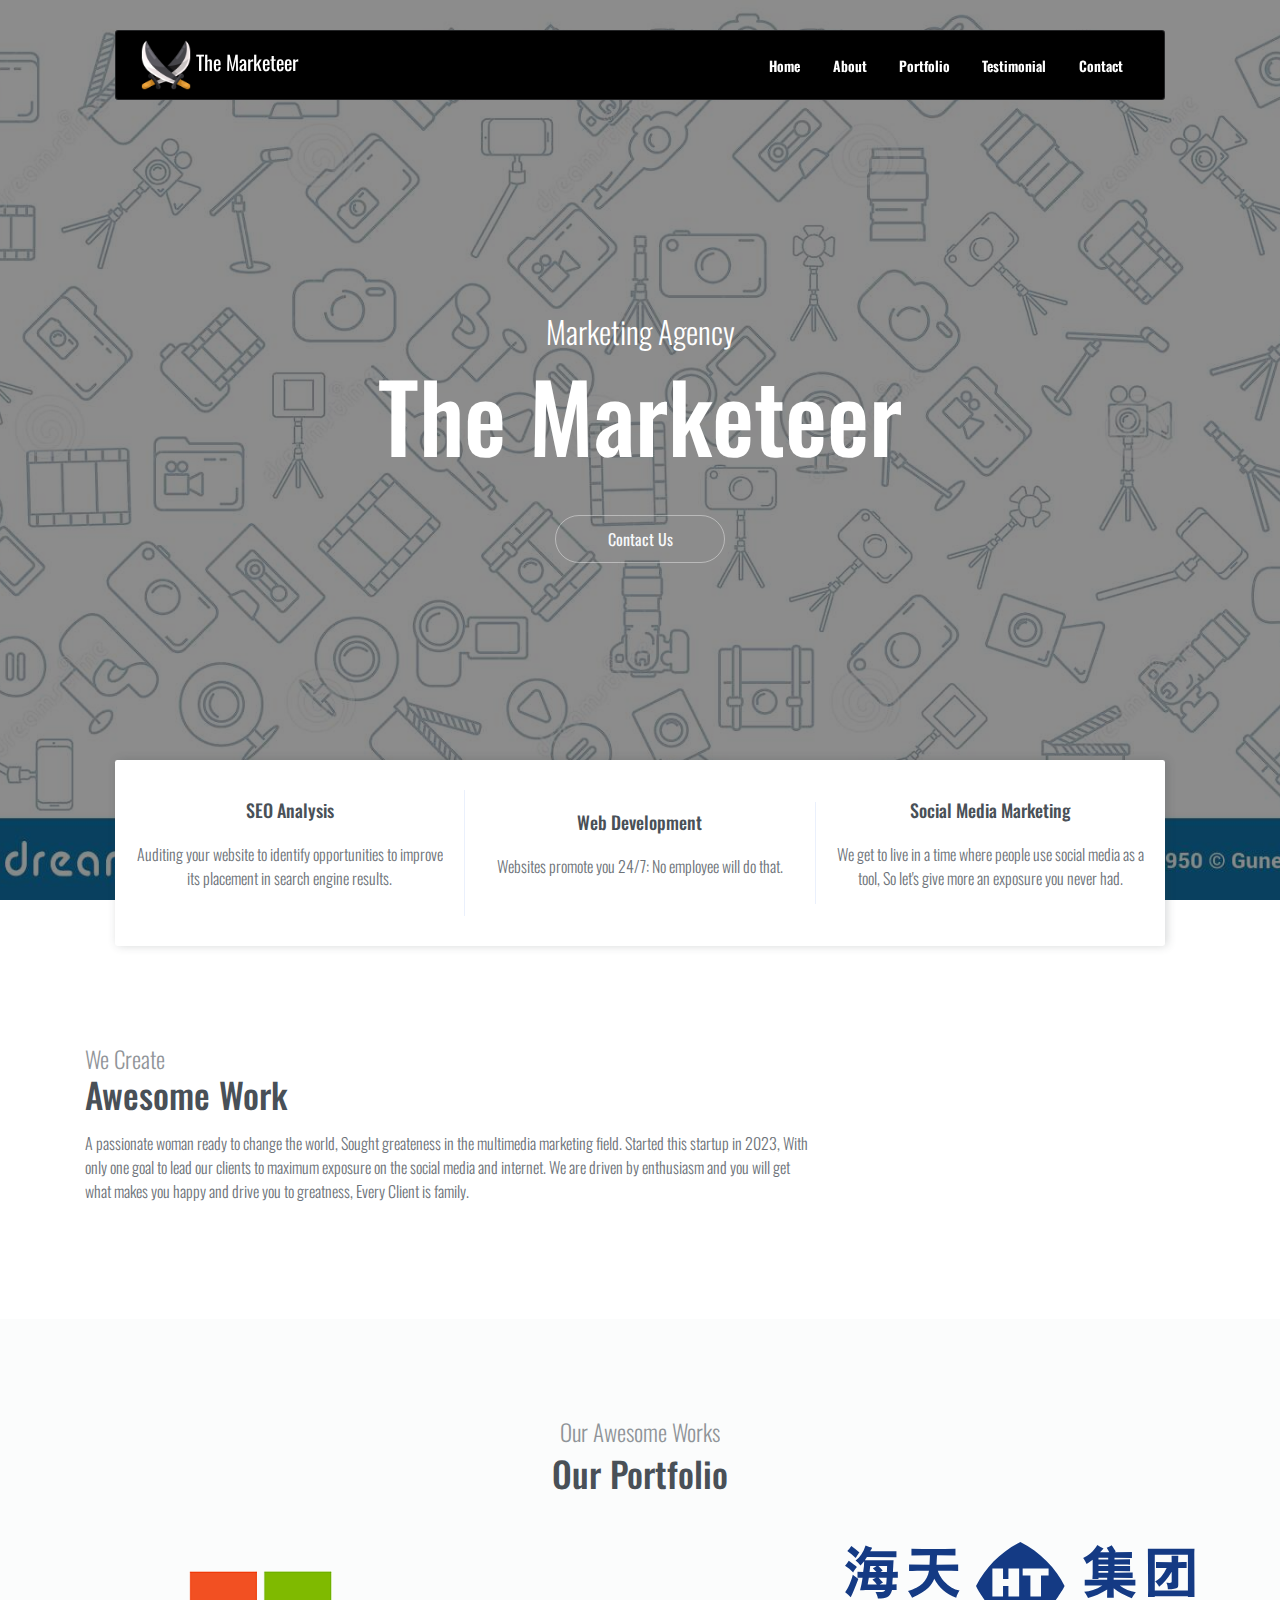
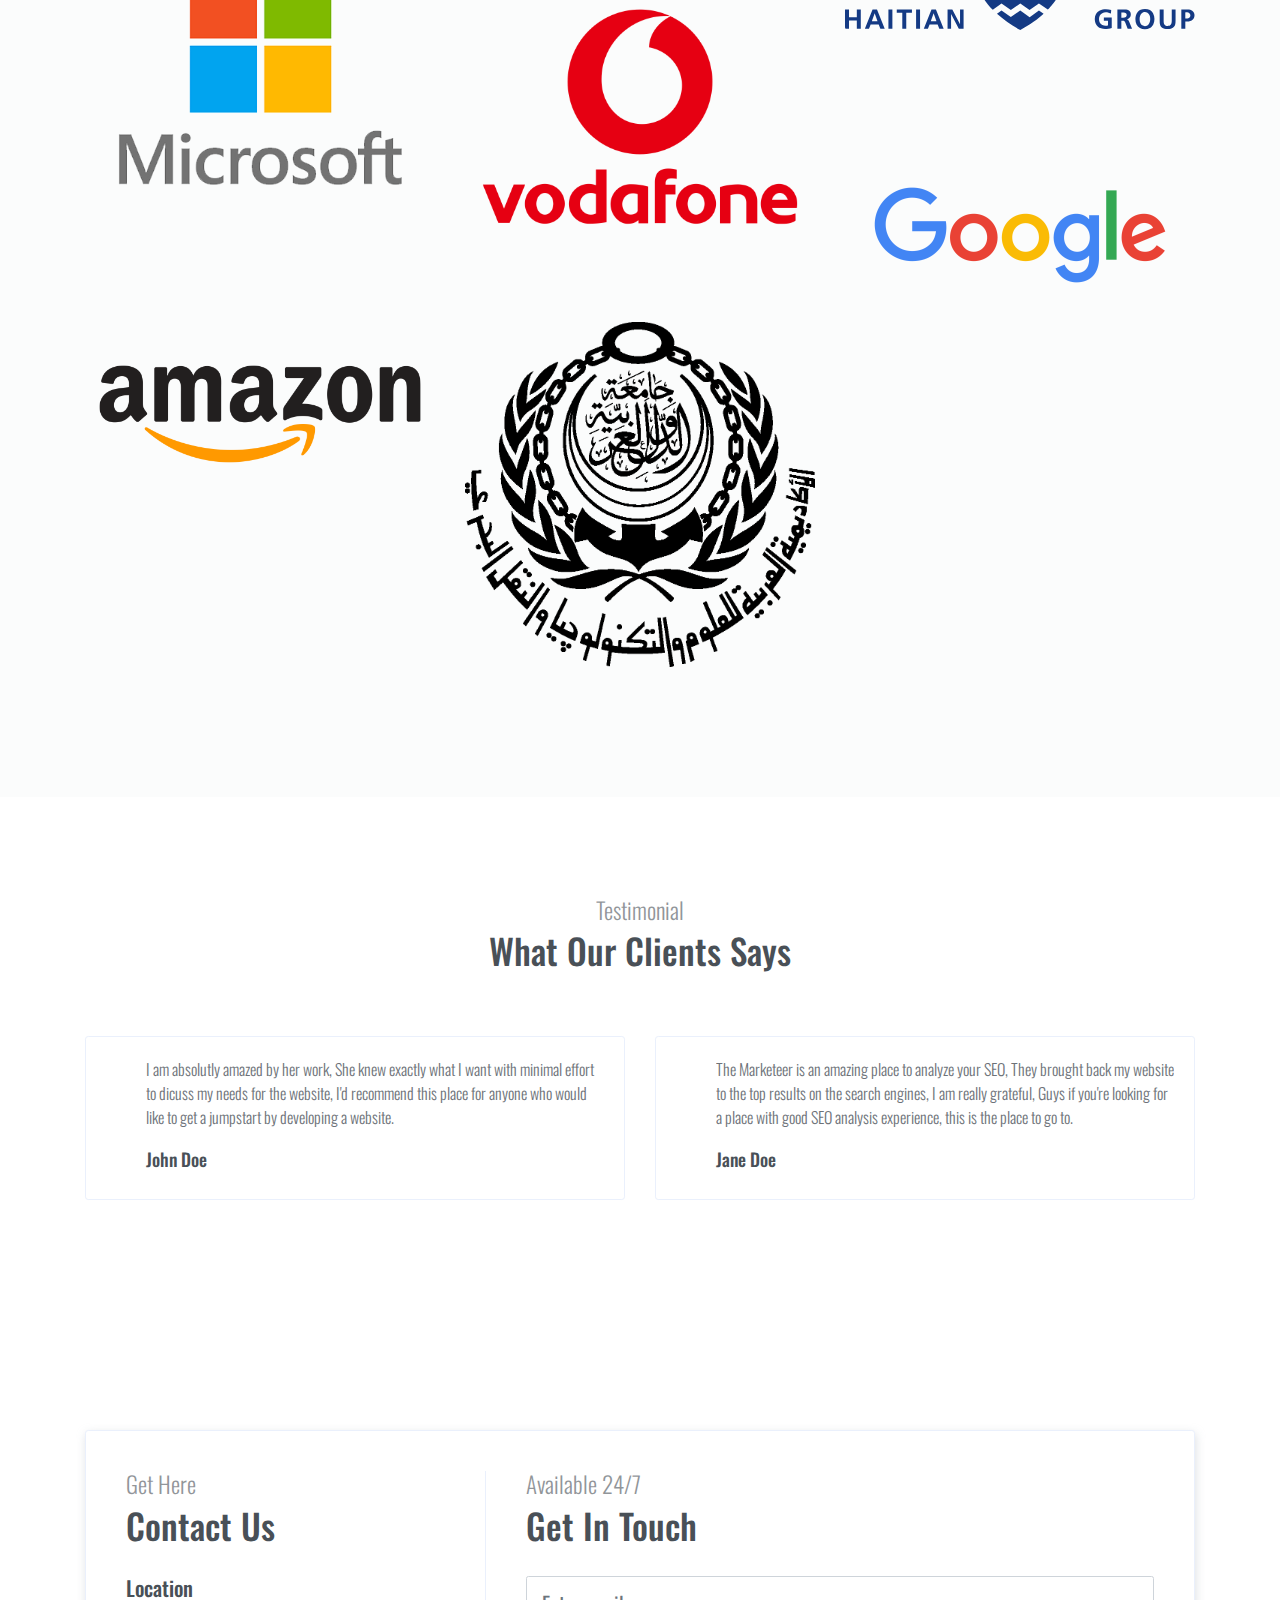
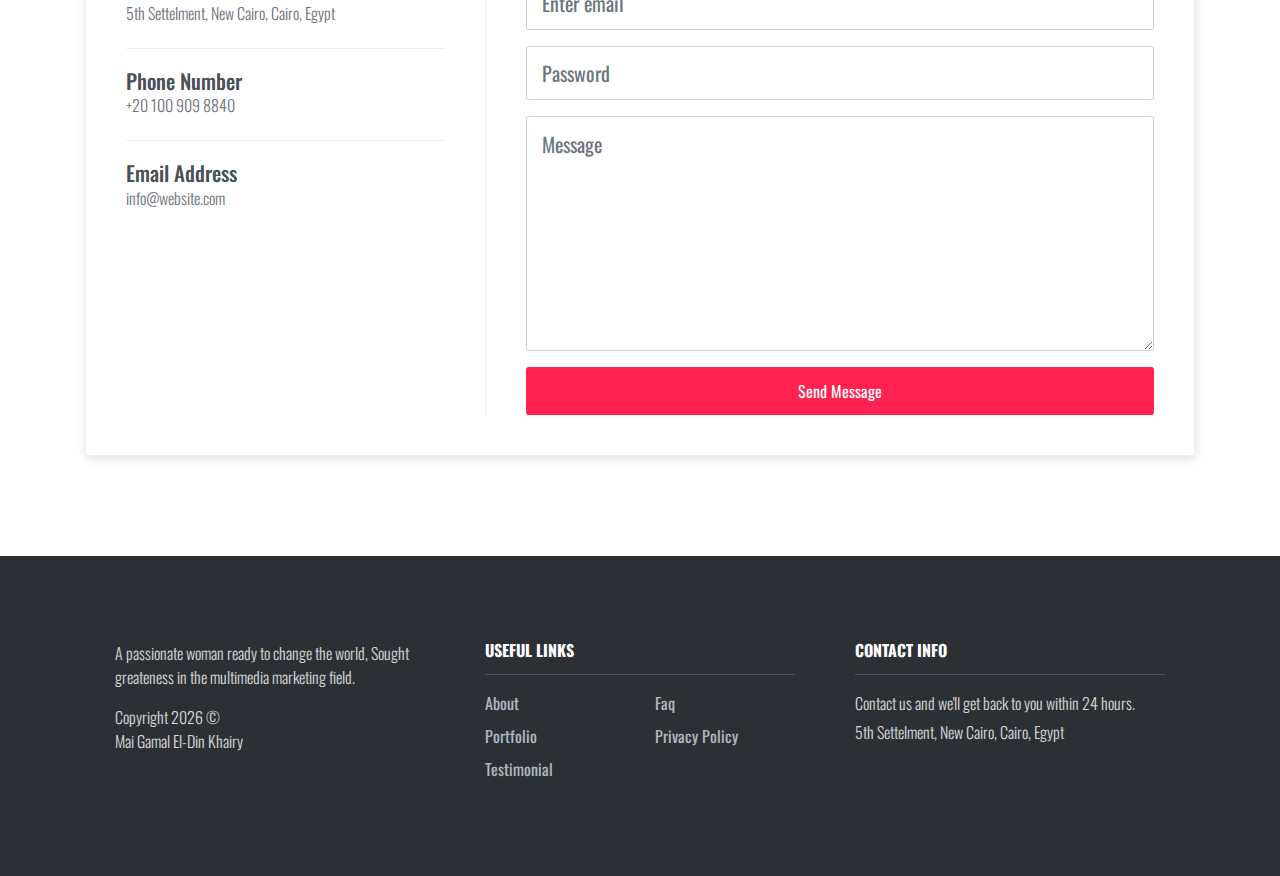
==== index.html @ 05ca5880 "Initial commit" ====
<!DOCTYPE html>
<html lang="en">
<head>
    <meta name="Mai Gamal El-Din Khairy" content="The Marketeer">
    <!-- Bootstrap + Creative Studio main styles -->
	<link rel="stylesheet" href="./assets/css/marketeer.css">
    <link rel="icon" type="image/png" href="./assets/imgs/logo.png">
    <link href='https://fonts.googleapis.com/css?family=Oswald' rel='stylesheet'>
    <title>The Marketeer</title>
</head>
<body data-spy="scroll" data-target=".navbar" data-offset="40" id="home">
    
    <nav class="navbar custom-navbar navbar-expand-lg navbar-dark" data-spy="affix" data-offset-top="20">
        <div class="container">
            <a class="navbar-brand" href="#">
                <img src="./assets/imgs/logo.png">
                The Marketeer
            </a>
            <button class="navbar-toggler" type="button" data-toggle="collapse" data-target="#navbarSupportedContent" aria-controls="navbarSupportedContent" aria-expanded="false" aria-label="Toggle navigation">
                <span></span>
            </button>

            <div class="collapse navbar-collapse" id="navbarSupportedContent">
                <ul class="navbar-nav ml-auto">
                    <li class="nav-item">
                        <a class="nav-link" href="#home">Home</a>
                    </li>
                    <li class="nav-item">
                        <a class="nav-link" href="#about">About</a>
                    </li>
                    <li class="nav-item">
                        <a class="nav-link" href="#portfolio">Portfolio</a>
                    </li>
                    <li class="nav-item">
                        <a class="nav-link" href="#testimonial">Testimonial</a>
                    </li>
                    <li class="nav-item">
                        <a class="nav-link" href="#contact">Contact</a>
                    </li>
                </ul>
            </div>
        </div>
    </nav>
    <!-- End Of Page Navigation -->

    <!-- Page Header -->
    <header class="header">
        <div class="overlay">
            <h6 class="subtitle">Marketing Agency</h6>
            <h1 class="title">The Marketeer</h1>
            <div class="buttons text-center">
                <a href="#contact" class="btn btn-outline-light rounded w-lg btn-lg my-1">Contact Us</a>
            </div>              
        </div>      
    </header>
    <!-- End Of Page Header -->

    <!-- Box -->
    <div class="box text-center">
        <div class="box-item">
            <h6 class="box-title">SEO Analysis</h6>
            <p>Auditing your website to identify opportunities to improve its placement in search engine results.</p>
        </div>
        <div class="box-item">
            <h6 class="box-title">Web Development</h6>
            <p>Websites promote you 24/7: No employee will do that.</p>
        </div>
        <div class="box-item">
            <h6 class="box-title">Social Media Marketing</h6>
            <p>We get to live in a time where people use social media as a tool, So let's give more an exposure you never had.</p>
        </div>
    </div>
    <!-- End of Box -->

    <!-- About Section -->
    <section id="about">
        <div class="container">
            <div class="row align-items-center">
                <div class="col-md-7 col-lg-8">
                    <h6 class="section-subtitle mb-0">We Create</h6>
                    <h6 class="section-title mb-3">Awesome Work</h6>
                    <p>A passionate woman ready to change the world, Sought greateness in the multimedia marketing field.
                        Started this startup in 2023, With only one goal to lead our clients to maximum exposure on the social media and internet.
                        We are driven by enthusiasm and you will get what makes you happy and drive you to greatness, Every Client is family.</p>
                </div>
            </div>
        </div>
    </section>
    <!-- End of About Section -->
    <!-- Portfolio section -->
    <section id="portfolio">
        <div class="container text-center">
            <h6 class="section-subtitle">Our Awesome Works</h6>
            <h6 class="section-title mb-5">Our Portfolio</h6>
            <div class="row">
                <div class="col-sm-4">
                    <div class="img-wrapper">
                        <img src="./assets/imgs/microsoft.png">
                    </div>
                    <div class="img-wrapper">
                        <img src="./assets/imgs/amazon.png">
                    </div>                  
                </div>
                <div class="col-sm-4">
                    <div class="img-wrapper">
                        <img src="./assets/imgs/vodafone.png">
                    </div>
                    <div class="img-wrapper">
                        <img src="./assets/imgs/AAST.png">
                    </div>                  
                </div>
                <div class="col-sm-4">
                    <div class="img-wrapper">
                        <img src="./assets/imgs/haitian.svg">
                    </div>
                    <div class="img-wrapper">
                        <img src="./assets/imgs/google.png">
                    </div>                  
                </div>
            </div>
        </div>
    </section>
    <!-- End of portfolio section -->

    <!-- Testimonial Section -->
    <section id="testimonial">
        <div class="container">
            <h6 class="section-subtitle text-center">Testimonial</h6>
            <h6 class="section-title text-center mb-6">What Our Clients Says</h6>
            <div class="row">
                <div class="col-md-6">
                    <div class="testimonial-wrapper">
                        <div class="body">
                            <p class="subtitle">I am absolutly amazed by her work, She knew exactly what I want with minimal effort to dicuss my needs for the website, I'd recommend this place for anyone who would like to get a jumpstart by developing a website.</p>
                            <h6 class="title">John Doe</h6>
                        </div>
                    </div>
                </div>
                <div class="col-md-6">
                    <div class="testimonial-wrapper">
                        <div class="body">
                            <p class="subtitle">The Marketeer is an amazing place to analyze your SEO, They brought back my website to the top results on the search engines, I am really grateful, Guys if you're looking for a place with good SEO analysis experience, this is the place to go to.
                            </p>
                            <h6 class="title">Jane Doe</h6>
                        </div>
                    </div>
                </div>
            </div>
        </div>
    </section>
    <!-- End of Testimonial Section -->

    <!-- Modal -->
    <div class="modal fade" id="exampleModalCenter" tabindex="-1" role="dialog" aria-labelledby="exampleModalCenterTitle" aria-hidden="true">
        <div class="modal-dialog modal-lg modal-dialog-centered" role="document">
            <div class="modal-content">
                <iframe width="100%" height="475" src="https://www.youtube.com/embed/TP4THzsAa3M" frameborder="0" allowfullscreen></iframe>
            </div>
        </div>
    </div>
    <!-- end of modal -->
    <!-- Contact Section -->
    <section id="contact">
        <div class="container">
            <div class="contact-card">
                <div class="infos">
                    <h6 class="section-subtitle">Get Here</h6>
                    <h6 class="section-title mb-4">Contact Us</h6>

                    <div class="item">
                        <div class="">
                            <h5>Location</h5>
                            <p> 5th Settelment, New Cairo, Cairo, Egypt</p>
                        </div>                          
                    </div>
                    <div class="item">
                        <div>
                            <h5>Phone Number</h5>
                            <p>+20 100 909 8840</p>
                        </div>                          
                    </div>
                    <div class="item">
                        <div class="mb-0">
                            <h5>Email Address</h5>
                            <p>info@website.com</p>
                        </div>
                    </div>
                </div>
                <div class="form">
                    <h6 class="section-subtitle">Available 24/7</h6>
                    <h6 class="section-title mb-4">Get In Touch</h6>
                    <form>
                        <div class="form-group">
                            <input type="email" class="form-control form-control-lg" id="exampleInputEmail1" aria-describedby="emailHelp" placeholder="Enter email" required>
                        </div>
                        <div class="form-group">
                            <input type="password" class="form-control form-control-lg" id="exampleInputPassword1" placeholder="Password" required>
                        </div>
                        <div class="form-group">
                            <textarea name="contact-message" id="" cols="30" rows="7" class="form-control form-control-lg" placeholder="Message"></textarea>
                        </div>
                        <button type="submit" class="btn btn-primary btn-block btn-lg mt-3">Send Message</button>
                    </form>
                </div>
            </div>
        </div>
    </section>
    <!-- Contact Section -->

    <section class="has-bg-img py-0">
        <div class="container">
            <div class="footer">
                <div class="footer-lists">
                    <ul class="list">
                            <p> A passionate woman ready to change the world, Sought greateness in the multimedia marketing field. </p> 
                            <p class="mt-3">
                                Copyright <script>document.write(new Date().getFullYear())</script> &copy; <br>Mai Gamal El-Din Khairy
                            </p>                   
                        </li>
                    </ul>
                    <ul class="list">
                        <li class="list-head">
                            <h6 class="font-weight-bold">USEFUL LINKS</h6>
                        </li>
                        <li class="list-body">
                            <div class="row">
                                <div class="col">
                                    <a href="#about">About</a>
                                    <a href="#portfolio">Portfolio</a>
                                    <a href="#testmonail">Testimonial</a>
                                </div>
                                <div class="col">
                                    <a href="#">Faq</a>
                                    <a href="#">Privacy Policy</a>                  
                                </div>
                            </div>
                        </li>
                    </ul>
                    <ul class="list">
                        <li class="list-head">
                            <h6 class="font-weight-bold">CONTACT INFO</h6>
                        </li>
                        <li class="list-body">
                            <p>Contact us and we'll get back to you within 24 hours.</p>
                            <p>5th Settelment, New Cairo, Cairo, Egypt</p>
                            </div>
                        </li>
                    </ul>
                </div>
            </div>    
        </div>
    </section>

</body>
</html>
---- assets/css/marketeer.css ----
:root {
  --blue: #79A9F5;
  --indigo: #C45F90;
  --purple: #A16AE8;
  --pink: #ff214f;
  --red: #F85C70;
  --orange: #FF8882;
  --yellow: #FAD02C;
  --green: #A3C14A;
  --teal: #20c997;
  --cyan: #47D8E0;
  --white: #fff;
  --gray: #6c757d;
  --gray-dark: #343a40;
  --primary: #ff214f;
  --secondary: #6c757d;
  --success: #A3C14A;
  --info: #47D8E0;
  --warning: #FF8882;
  --danger: #F85C70;
  --light: #f8f9fa;
  --dark: #343a40;
  --breakpoint-xs: 0;
  --breakpoint-sm: 576px;
  --breakpoint-md: 768px;
  --breakpoint-lg: 992px;
  --breakpoint-xl: 1200px;
  --font-family-sans-serif: "Fira Sans", sans-serif;
  --font-family-monospace: SFMono-Regular, Menlo, Monaco, Consolas, "Liberation Mono", "Courier New", monospace;
}

*,
*::before,
*::after {
  box-sizing: border-box;
}

html {
  font-family: Oswald !important;
  line-height: 1.15;
  -webkit-text-size-adjust: 100%;
  -webkit-tap-highlight-color: rgba(0, 0, 0, 0);
}

article, aside, figcaption, figure, footer, header, hgroup, main, nav, section {
  display: block;
}

body {
  margin: 0;
  font-family: Oswald !important;
  font-size: 1rem;
  font-weight: 400;
  line-height: 1.5;
  color: #495057;
  text-align: left;
  background-color: #fff;
}


h1, h2, h3, h4, h5, h6 {
  margin-top: 0;
  margin-bottom: 0.5rem;
}

p {
  margin-top: 0;
  margin-bottom: 1rem;
}
ol,
ul,
dl {
  margin-top: 0;
  margin-bottom: 1rem;
}

a {
  color: #ff214f;
  text-decoration: none;
  background-color: transparent;
}

img {
  vertical-align: middle;
  border-style: none;
}

button {
  border-radius: 0;
}

input,
button,
select,
optgroup,
textarea {
  margin: 0;
  font-family: inherit;
  font-size: inherit;
  line-height: inherit;
}

button,
input {
  overflow: visible;
}

button,
select {
  text-transform: none;
}

button,
[type="button"],
[type="reset"],
[type="submit"] {
  -webkit-appearance: button;
}

button:not(:disabled),
[type="button"]:not(:disabled),
[type="reset"]:not(:disabled),
[type="submit"]:not(:disabled) {
  cursor: pointer;
}

textarea {
  overflow: auto;
  resize: vertical;
}

h1, h2, h3, h4, h5, h6,
.h1, .h2, .h3, .h4, .h5, .h6 {
  margin-bottom: 0.5rem;
  font-weight: 500;
  line-height: 1.2;
}

h1, .h1 {
  font-size: 3rem;
  font-family: Oswald;
}

h5, .h5 {
  font-size: 1.3rem;
}

h6, .h6 {
  font-size: 1rem;
}

.container {
  width: 100%;
  padding-right: 15px;
  padding-left: 15px;
  margin-right: auto;
  margin-left: auto;
}

@media (min-width: 576px) {
  .container {
    max-width: 540px;
  }
}

@media (min-width: 768px) {
  .container {
    max-width: 720px;
  }
}

@media (min-width: 992px) {
  .container {
    max-width: 960px;
  }
}

@media (min-width: 1200px) {
  .container {
    max-width: 1140px;
  }
}

.row {
  display: -webkit-box;
  display: -webkit-flex;
  display: -ms-flexbox;
  display: flex;
  -webkit-flex-wrap: wrap;
      -ms-flex-wrap: wrap;
          flex-wrap: wrap;
  margin-right: -15px;
  margin-left: -15px;
}

.col-1, .col-2, .col-3, .col-4, .col-5, .col-6, .col-7, .col-8, .col-9, .col-10, .col-11, .col-12, .col,
.col-auto, .col-sm-1, .col-sm-2, .col-sm-3, .col-sm-4, .col-sm-5, .col-sm-6, .col-sm-7, .col-sm-8, .col-sm-9, .col-sm-10, .col-sm-11, .col-sm-12, .col-sm,
.col-sm-auto, .col-md-1, .col-md-2, .col-md-3, .col-md-4, .col-md-5, .col-md-6, .col-md-7, .col-md-8, .col-md-9, .col-md-10, .col-md-11, .col-md-12, .col-md,
.col-md-auto, .col-lg-1, .col-lg-2, .col-lg-3, .col-lg-4, .col-lg-5, .col-lg-6, .col-lg-7, .col-lg-8, .col-lg-9, .col-lg-10, .col-lg-11, .col-lg-12, .col-lg,
.col-lg-auto, .col-xl-1, .col-xl-2, .col-xl-3, .col-xl-4, .col-xl-5, .col-xl-6, .col-xl-7, .col-xl-8, .col-xl-9, .col-xl-10, .col-xl-11, .col-xl-12, .col-xl,
.col-xl-auto {
  position: relative;
  width: 100%;
  padding-right: 15px;
  padding-left: 15px;
}

.col {
  -webkit-flex-basis: 0;
      -ms-flex-preferred-size: 0;
          flex-basis: 0;
  -webkit-box-flex: 1;
  -webkit-flex-grow: 1;
      -ms-flex-positive: 1;
          flex-grow: 1;
  max-width: 100%;
}

@media (min-width: 576px) {
  .col-sm {
    -webkit-flex-basis: 0;
        -ms-flex-preferred-size: 0;
            flex-basis: 0;
    -webkit-box-flex: 1;
    -webkit-flex-grow: 1;
        -ms-flex-positive: 1;
            flex-grow: 1;
    max-width: 100%;
  }
  .col-sm-auto {
    -webkit-box-flex: 0;
    -webkit-flex: 0 0 auto;
        -ms-flex: 0 0 auto;
            flex: 0 0 auto;
    width: auto;
    max-width: 100%;
  }
  .col-sm-1 {
    -webkit-box-flex: 0;
    -webkit-flex: 0 0 8.33333%;
        -ms-flex: 0 0 8.33333%;
            flex: 0 0 8.33333%;
    max-width: 8.33333%;
  }
  .col-sm-2 {
    -webkit-box-flex: 0;
    -webkit-flex: 0 0 16.66667%;
        -ms-flex: 0 0 16.66667%;
            flex: 0 0 16.66667%;
    max-width: 16.66667%;
  }
  .col-sm-3 {
    -webkit-box-flex: 0;
    -webkit-flex: 0 0 25%;
        -ms-flex: 0 0 25%;
            flex: 0 0 25%;
    max-width: 25%;
  }
  .col-sm-4 {
    -webkit-box-flex: 0;
    -webkit-flex: 0 0 33.33333%;
        -ms-flex: 0 0 33.33333%;
            flex: 0 0 33.33333%;
    max-width: 33.33333%;
  }
  .col-sm-5 {
    -webkit-box-flex: 0;
    -webkit-flex: 0 0 41.66667%;
        -ms-flex: 0 0 41.66667%;
            flex: 0 0 41.66667%;
    max-width: 41.66667%;
  }
  .col-sm-6 {
    -webkit-box-flex: 0;
    -webkit-flex: 0 0 50%;
        -ms-flex: 0 0 50%;
            flex: 0 0 50%;
    max-width: 50%;
  }
  .col-sm-7 {
    -webkit-box-flex: 0;
    -webkit-flex: 0 0 58.33333%;
        -ms-flex: 0 0 58.33333%;
            flex: 0 0 58.33333%;
    max-width: 58.33333%;
  }
  .col-sm-8 {
    -webkit-box-flex: 0;
    -webkit-flex: 0 0 66.66667%;
        -ms-flex: 0 0 66.66667%;
            flex: 0 0 66.66667%;
    max-width: 66.66667%;
  }
  .col-sm-9 {
    -webkit-box-flex: 0;
    -webkit-flex: 0 0 75%;
        -ms-flex: 0 0 75%;
            flex: 0 0 75%;
    max-width: 75%;
  }
  .col-sm-10 {
    -webkit-box-flex: 0;
    -webkit-flex: 0 0 83.33333%;
        -ms-flex: 0 0 83.33333%;
            flex: 0 0 83.33333%;
    max-width: 83.33333%;
  }
  .col-sm-11 {
    -webkit-box-flex: 0;
    -webkit-flex: 0 0 91.66667%;
        -ms-flex: 0 0 91.66667%;
            flex: 0 0 91.66667%;
    max-width: 91.66667%;
  }
  .col-sm-12 {
    -webkit-box-flex: 0;
    -webkit-flex: 0 0 100%;
        -ms-flex: 0 0 100%;
            flex: 0 0 100%;
    max-width: 100%;
  }
  .order-sm-first {
    -webkit-box-ordinal-group: 0;
    -webkit-order: -1;
        -ms-flex-order: -1;
            order: -1;
  }
  .order-sm-last {
    -webkit-box-ordinal-group: 14;
    -webkit-order: 13;
        -ms-flex-order: 13;
            order: 13;
  }
  .order-sm-0 {
    -webkit-box-ordinal-group: 1;
    -webkit-order: 0;
        -ms-flex-order: 0;
            order: 0;
  }
  .order-sm-1 {
    -webkit-box-ordinal-group: 2;
    -webkit-order: 1;
        -ms-flex-order: 1;
            order: 1;
  }
  .order-sm-2 {
    -webkit-box-ordinal-group: 3;
    -webkit-order: 2;
        -ms-flex-order: 2;
            order: 2;
  }
  .order-sm-3 {
    -webkit-box-ordinal-group: 4;
    -webkit-order: 3;
        -ms-flex-order: 3;
            order: 3;
  }
  .order-sm-4 {
    -webkit-box-ordinal-group: 5;
    -webkit-order: 4;
        -ms-flex-order: 4;
            order: 4;
  }
  .order-sm-5 {
    -webkit-box-ordinal-group: 6;
    -webkit-order: 5;
        -ms-flex-order: 5;
            order: 5;
  }
  .order-sm-6 {
    -webkit-box-ordinal-group: 7;
    -webkit-order: 6;
        -ms-flex-order: 6;
            order: 6;
  }
  .order-sm-7 {
    -webkit-box-ordinal-group: 8;
    -webkit-order: 7;
        -ms-flex-order: 7;
            order: 7;
  }
  .order-sm-8 {
    -webkit-box-ordinal-group: 9;
    -webkit-order: 8;
        -ms-flex-order: 8;
            order: 8;
  }
  .order-sm-9 {
    -webkit-box-ordinal-group: 10;
    -webkit-order: 9;
        -ms-flex-order: 9;
            order: 9;
  }
  .order-sm-10 {
    -webkit-box-ordinal-group: 11;
    -webkit-order: 10;
        -ms-flex-order: 10;
            order: 10;
  }
  .order-sm-11 {
    -webkit-box-ordinal-group: 12;
    -webkit-order: 11;
        -ms-flex-order: 11;
            order: 11;
  }
  .order-sm-12 {
    -webkit-box-ordinal-group: 13;
    -webkit-order: 12;
        -ms-flex-order: 12;
            order: 12;
  }
  .offset-sm-0 {
    margin-left: 0;
  }
  .offset-sm-1 {
    margin-left: 8.33333%;
  }
  .offset-sm-2 {
    margin-left: 16.66667%;
  }
  .offset-sm-3 {
    margin-left: 25%;
  }
  .offset-sm-4 {
    margin-left: 33.33333%;
  }
  .offset-sm-5 {
    margin-left: 41.66667%;
  }
  .offset-sm-6 {
    margin-left: 50%;
  }
  .offset-sm-7 {
    margin-left: 58.33333%;
  }
  .offset-sm-8 {
    margin-left: 66.66667%;
  }
  .offset-sm-9 {
    margin-left: 75%;
  }
  .offset-sm-10 {
    margin-left: 83.33333%;
  }
  .offset-sm-11 {
    margin-left: 91.66667%;
  }
}

@media (min-width: 768px) {
  .col-md {
    -webkit-flex-basis: 0;
        -ms-flex-preferred-size: 0;
            flex-basis: 0;
    -webkit-box-flex: 1;
    -webkit-flex-grow: 1;
        -ms-flex-positive: 1;
            flex-grow: 1;
    max-width: 100%;
  }
  .col-md-auto {
    -webkit-box-flex: 0;
    -webkit-flex: 0 0 auto;
        -ms-flex: 0 0 auto;
            flex: 0 0 auto;
    width: auto;
    max-width: 100%;
  }
  .col-md-1 {
    -webkit-box-flex: 0;
    -webkit-flex: 0 0 8.33333%;
        -ms-flex: 0 0 8.33333%;
            flex: 0 0 8.33333%;
    max-width: 8.33333%;
  }
  .col-md-2 {
    -webkit-box-flex: 0;
    -webkit-flex: 0 0 16.66667%;
        -ms-flex: 0 0 16.66667%;
            flex: 0 0 16.66667%;
    max-width: 16.66667%;
  }
  .col-md-3 {
    -webkit-box-flex: 0;
    -webkit-flex: 0 0 25%;
        -ms-flex: 0 0 25%;
            flex: 0 0 25%;
    max-width: 25%;
  }
  .col-md-4 {
    -webkit-box-flex: 0;
    -webkit-flex: 0 0 33.33333%;
        -ms-flex: 0 0 33.33333%;
            flex: 0 0 33.33333%;
    max-width: 33.33333%;
  }
  .col-md-5 {
    -webkit-box-flex: 0;
    -webkit-flex: 0 0 41.66667%;
        -ms-flex: 0 0 41.66667%;
            flex: 0 0 41.66667%;
    max-width: 41.66667%;
  }
  .col-md-6 {
    -webkit-box-flex: 0;
    -webkit-flex: 0 0 50%;
        -ms-flex: 0 0 50%;
            flex: 0 0 50%;
    max-width: 50%;
  }
  .col-md-7 {
    -webkit-box-flex: 0;
    -webkit-flex: 0 0 58.33333%;
        -ms-flex: 0 0 58.33333%;
            flex: 0 0 58.33333%;
    max-width: 58.33333%;
  }
  .col-md-8 {
    -webkit-box-flex: 0;
    -webkit-flex: 0 0 66.66667%;
        -ms-flex: 0 0 66.66667%;
            flex: 0 0 66.66667%;
    max-width: 66.66667%;
  }
  .col-md-9 {
    -webkit-box-flex: 0;
    -webkit-flex: 0 0 75%;
        -ms-flex: 0 0 75%;
            flex: 0 0 75%;
    max-width: 75%;
  }
  .col-md-10 {
    -webkit-box-flex: 0;
    -webkit-flex: 0 0 83.33333%;
        -ms-flex: 0 0 83.33333%;
            flex: 0 0 83.33333%;
    max-width: 83.33333%;
  }
  .col-md-11 {
    -webkit-box-flex: 0;
    -webkit-flex: 0 0 91.66667%;
        -ms-flex: 0 0 91.66667%;
            flex: 0 0 91.66667%;
    max-width: 91.66667%;
  }
  .col-md-12 {
    -webkit-box-flex: 0;
    -webkit-flex: 0 0 100%;
        -ms-flex: 0 0 100%;
            flex: 0 0 100%;
    max-width: 100%;
  }
  .order-md-first {
    -webkit-box-ordinal-group: 0;
    -webkit-order: -1;
        -ms-flex-order: -1;
            order: -1;
  }
  .order-md-last {
    -webkit-box-ordinal-group: 14;
    -webkit-order: 13;
        -ms-flex-order: 13;
            order: 13;
  }
  .order-md-0 {
    -webkit-box-ordinal-group: 1;
    -webkit-order: 0;
        -ms-flex-order: 0;
            order: 0;
  }
  .order-md-1 {
    -webkit-box-ordinal-group: 2;
    -webkit-order: 1;
        -ms-flex-order: 1;
            order: 1;
  }
  .order-md-2 {
    -webkit-box-ordinal-group: 3;
    -webkit-order: 2;
        -ms-flex-order: 2;
            order: 2;
  }
  .order-md-3 {
    -webkit-box-ordinal-group: 4;
    -webkit-order: 3;
        -ms-flex-order: 3;
            order: 3;
  }
  .order-md-4 {
    -webkit-box-ordinal-group: 5;
    -webkit-order: 4;
        -ms-flex-order: 4;
            order: 4;
  }
  .order-md-5 {
    -webkit-box-ordinal-group: 6;
    -webkit-order: 5;
        -ms-flex-order: 5;
            order: 5;
  }
  .order-md-6 {
    -webkit-box-ordinal-group: 7;
    -webkit-order: 6;
        -ms-flex-order: 6;
            order: 6;
  }
  .order-md-7 {
    -webkit-box-ordinal-group: 8;
    -webkit-order: 7;
        -ms-flex-order: 7;
            order: 7;
  }
  .order-md-8 {
    -webkit-box-ordinal-group: 9;
    -webkit-order: 8;
        -ms-flex-order: 8;
            order: 8;
  }
  .order-md-9 {
    -webkit-box-ordinal-group: 10;
    -webkit-order: 9;
        -ms-flex-order: 9;
            order: 9;
  }
  .order-md-10 {
    -webkit-box-ordinal-group: 11;
    -webkit-order: 10;
        -ms-flex-order: 10;
            order: 10;
  }
  .order-md-11 {
    -webkit-box-ordinal-group: 12;
    -webkit-order: 11;
        -ms-flex-order: 11;
            order: 11;
  }
  .order-md-12 {
    -webkit-box-ordinal-group: 13;
    -webkit-order: 12;
        -ms-flex-order: 12;
            order: 12;
  }
  .offset-md-0 {
    margin-left: 0;
  }
  .offset-md-1 {
    margin-left: 8.33333%;
  }
  .offset-md-2 {
    margin-left: 16.66667%;
  }
  .offset-md-3 {
    margin-left: 25%;
  }
  .offset-md-4 {
    margin-left: 33.33333%;
  }
  .offset-md-5 {
    margin-left: 41.66667%;
  }
  .offset-md-6 {
    margin-left: 50%;
  }
  .offset-md-7 {
    margin-left: 58.33333%;
  }
  .offset-md-8 {
    margin-left: 66.66667%;
  }
  .offset-md-9 {
    margin-left: 75%;
  }
  .offset-md-10 {
    margin-left: 83.33333%;
  }
  .offset-md-11 {
    margin-left: 91.66667%;
  }
}

@media (min-width: 992px) {
  .col-lg {
    -webkit-flex-basis: 0;
        -ms-flex-preferred-size: 0;
            flex-basis: 0;
    -webkit-box-flex: 1;
    -webkit-flex-grow: 1;
        -ms-flex-positive: 1;
            flex-grow: 1;
    max-width: 100%;
  }
  .col-lg-auto {
    -webkit-box-flex: 0;
    -webkit-flex: 0 0 auto;
        -ms-flex: 0 0 auto;
            flex: 0 0 auto;
    width: auto;
    max-width: 100%;
  }
  .col-lg-1 {
    -webkit-box-flex: 0;
    -webkit-flex: 0 0 8.33333%;
        -ms-flex: 0 0 8.33333%;
            flex: 0 0 8.33333%;
    max-width: 8.33333%;
  }
  .col-lg-2 {
    -webkit-box-flex: 0;
    -webkit-flex: 0 0 16.66667%;
        -ms-flex: 0 0 16.66667%;
            flex: 0 0 16.66667%;
    max-width: 16.66667%;
  }
  .col-lg-3 {
    -webkit-box-flex: 0;
    -webkit-flex: 0 0 25%;
        -ms-flex: 0 0 25%;
            flex: 0 0 25%;
    max-width: 25%;
  }
  .col-lg-4 {
    -webkit-box-flex: 0;
    -webkit-flex: 0 0 33.33333%;
        -ms-flex: 0 0 33.33333%;
            flex: 0 0 33.33333%;
    max-width: 33.33333%;
  }
  .col-lg-5 {
    -webkit-box-flex: 0;
    -webkit-flex: 0 0 41.66667%;
        -ms-flex: 0 0 41.66667%;
            flex: 0 0 41.66667%;
    max-width: 41.66667%;
  }
  .col-lg-6 {
    -webkit-box-flex: 0;
    -webkit-flex: 0 0 50%;
        -ms-flex: 0 0 50%;
            flex: 0 0 50%;
    max-width: 50%;
  }
  .col-lg-7 {
    -webkit-box-flex: 0;
    -webkit-flex: 0 0 58.33333%;
        -ms-flex: 0 0 58.33333%;
            flex: 0 0 58.33333%;
    max-width: 58.33333%;
  }
  .col-lg-8 {
    -webkit-box-flex: 0;
    -webkit-flex: 0 0 66.66667%;
        -ms-flex: 0 0 66.66667%;
            flex: 0 0 66.66667%;
    max-width: 66.66667%;
  }
  .col-lg-9 {
    -webkit-box-flex: 0;
    -webkit-flex: 0 0 75%;
        -ms-flex: 0 0 75%;
            flex: 0 0 75%;
    max-width: 75%;
  }
  .col-lg-10 {
    -webkit-box-flex: 0;
    -webkit-flex: 0 0 83.33333%;
        -ms-flex: 0 0 83.33333%;
            flex: 0 0 83.33333%;
    max-width: 83.33333%;
  }
  .col-lg-11 {
    -webkit-box-flex: 0;
    -webkit-flex: 0 0 91.66667%;
        -ms-flex: 0 0 91.66667%;
            flex: 0 0 91.66667%;
    max-width: 91.66667%;
  }
  .col-lg-12 {
    -webkit-box-flex: 0;
    -webkit-flex: 0 0 100%;
        -ms-flex: 0 0 100%;
            flex: 0 0 100%;
    max-width: 100%;
  }
  .order-lg-first {
    -webkit-box-ordinal-group: 0;
    -webkit-order: -1;
        -ms-flex-order: -1;
            order: -1;
  }
  .order-lg-last {
    -webkit-box-ordinal-group: 14;
    -webkit-order: 13;
        -ms-flex-order: 13;
            order: 13;
  }
  .order-lg-0 {
    -webkit-box-ordinal-group: 1;
    -webkit-order: 0;
        -ms-flex-order: 0;
            order: 0;
  }
  .order-lg-1 {
    -webkit-box-ordinal-group: 2;
    -webkit-order: 1;
        -ms-flex-order: 1;
            order: 1;
  }
  .order-lg-2 {
    -webkit-box-ordinal-group: 3;
    -webkit-order: 2;
        -ms-flex-order: 2;
            order: 2;
  }
  .order-lg-3 {
    -webkit-box-ordinal-group: 4;
    -webkit-order: 3;
        -ms-flex-order: 3;
            order: 3;
  }
  .order-lg-4 {
    -webkit-box-ordinal-group: 5;
    -webkit-order: 4;
        -ms-flex-order: 4;
            order: 4;
  }
  .order-lg-5 {
    -webkit-box-ordinal-group: 6;
    -webkit-order: 5;
        -ms-flex-order: 5;
            order: 5;
  }
  .order-lg-6 {
    -webkit-box-ordinal-group: 7;
    -webkit-order: 6;
        -ms-flex-order: 6;
            order: 6;
  }
  .order-lg-7 {
    -webkit-box-ordinal-group: 8;
    -webkit-order: 7;
        -ms-flex-order: 7;
            order: 7;
  }
  .order-lg-8 {
    -webkit-box-ordinal-group: 9;
    -webkit-order: 8;
        -ms-flex-order: 8;
            order: 8;
  }
  .order-lg-9 {
    -webkit-box-ordinal-group: 10;
    -webkit-order: 9;
        -ms-flex-order: 9;
            order: 9;
  }
  .order-lg-10 {
    -webkit-box-ordinal-group: 11;
    -webkit-order: 10;
        -ms-flex-order: 10;
            order: 10;
  }
  .order-lg-11 {
    -webkit-box-ordinal-group: 12;
    -webkit-order: 11;
        -ms-flex-order: 11;
            order: 11;
  }
  .order-lg-12 {
    -webkit-box-ordinal-group: 13;
    -webkit-order: 12;
        -ms-flex-order: 12;
            order: 12;
  }
  .offset-lg-0 {
    margin-left: 0;
  }
  .offset-lg-1 {
    margin-left: 8.33333%;
  }
  .offset-lg-2 {
    margin-left: 16.66667%;
  }
  .offset-lg-3 {
    margin-left: 25%;
  }
  .offset-lg-4 {
    margin-left: 33.33333%;
  }
  .offset-lg-5 {
    margin-left: 41.66667%;
  }
  .offset-lg-6 {
    margin-left: 50%;
  }
  .offset-lg-7 {
    margin-left: 58.33333%;
  }
  .offset-lg-8 {
    margin-left: 66.66667%;
  }
  .offset-lg-9 {
    margin-left: 75%;
  }
  .offset-lg-10 {
    margin-left: 83.33333%;
  }
  .offset-lg-11 {
    margin-left: 91.66667%;
  }
}

.form-control {
  display: block;
  width: 100%;
  height: calc(1.5em + 1.92rem + 2px);
  padding: 0.96rem 0.75rem;
  font-size: 1rem;
  font-weight: 400;
  line-height: 1.5;
  color: #495057;
  background-color: #fff;
  background-clip: padding-box;
  border: 1px solid #ced4da;
  border-radius: 0.2rem;
  -webkit-transition: border-color 0.15s ease-in-out, box-shadow 0.15s ease-in-out;
  transition: border-color 0.15s ease-in-out, box-shadow 0.15s ease-in-out;
}
.form-control::-webkit-input-placeholder {
  color: #6c757d;
  opacity: 1;
}

.form-control::placeholder {
  color: #6c757d;
  opacity: 1;
}

.form-control-lg {
  height: calc(1.5em + 1.4rem + 2px);
  padding: 0.7rem 0.95rem;
  font-size: 1.25rem;
  line-height: 1.5;
  border-radius: 0.15rem;
}

textarea.form-control {
  height: auto;
}

.form-group {
  margin-bottom: 1rem;
}
.btn {
  display: inline-block;
  font-weight: 400;
  color: #495057;
  text-align: center;
  vertical-align: middle;
  -webkit-user-select: none;
     -moz-user-select: none;
      -ms-user-select: none;
          user-select: none;
  background-color: transparent;
  border: 1px solid transparent;
  padding: 0.48rem 0.75rem;
  font-size: 1rem;
  line-height: 1.5;
  border-radius: 0.2rem;
  -webkit-transition: color 0.15s ease-in-out, background-color 0.15s ease-in-out, border-color 0.15s ease-in-out, box-shadow 0.15s ease-in-out;
  transition: color 0.15s ease-in-out, background-color 0.15s ease-in-out, border-color 0.15s ease-in-out, box-shadow 0.15s ease-in-out;
}

.btn-primary {
  color: #fff;
  background-color: #ff214f;
  border-color: #ff214f;
}

.btn-outline-light {
  color: #f8f9fa;
  border-color: #f8f9fa;
}

.btn-lg, .btn-group-lg > .btn {
  padding: 0.7rem 0.95rem;
  font-size: 1.25rem;
  line-height: 1.5;
  border-radius: 0.15rem;
}

.btn-block {
  display: block;
  width: 100%;
}
.fade {
  -webkit-transition: opacity 0.15s linear;
  transition: opacity 0.15s linear;
}

.fade:not(.show) {
  opacity: 0;
}

.collapse:not(.show) {
  display: none;
}

.navbar {
  overflow: hidden;
  position: fixed !important;
  width: 100% !important;
  background-color: black !important;
  display: -webkit-box;
  display: -webkit-flex;
  display: -ms-flexbox;
  display: flex;
  -webkit-flex-wrap: wrap;
      -ms-flex-wrap: wrap;
          flex-wrap: wrap;
  -webkit-box-align: center;
  -webkit-align-items: center;
      -ms-flex-align: center;
          align-items: center;
  -webkit-box-pack: justify;
  -webkit-justify-content: space-between;
      -ms-flex-pack: justify;
          justify-content: space-between;
  padding: 1rem 1rem;
  top: 0;

}

.navbar > .container,
.navbar > .container-fluid {
  display: -webkit-box;
  display: -webkit-flex;
  display: -ms-flexbox;
  display: flex;
  -webkit-flex-wrap: wrap;
      -ms-flex-wrap: wrap;
          flex-wrap: wrap;
  -webkit-box-align: center;
  -webkit-align-items: center;
      -ms-flex-align: center;
          align-items: center;
  -webkit-box-pack: justify;
  -webkit-justify-content: space-between;
      -ms-flex-pack: justify;
          justify-content: space-between;
}

.navbar-brand {
  display: inline-block;
  font-family: Oswald;
  padding-top: 0.3125rem;
  padding-bottom: 0.3125rem;
  margin-right: 1rem;
  font-size: 1.25rem;
  line-height: inherit;
  white-space: nowrap;
}

.navbar-nav {
  display: -webkit-box;
  display: -webkit-flex;
  display: -ms-flexbox;
  display: flex;
  -webkit-box-orient: vertical;
  -webkit-box-direction: normal;
  -webkit-flex-direction: column;
      -ms-flex-direction: column;
          flex-direction: column;
  padding-left: 0;
  margin-bottom: 0;
  list-style: none;
}

.navbar-nav .nav-link {
  padding-right: 0;
  padding-left: 0;
}

.navbar-collapse {
  -webkit-flex-basis: 100%;
      -ms-flex-preferred-size: 100%;
          flex-basis: 100%;
  -webkit-box-flex: 1;
  -webkit-flex-grow: 1;
      -ms-flex-positive: 1;
          flex-grow: 1;
  -webkit-box-align: center;
  -webkit-align-items: center;
      -ms-flex-align: center;
          align-items: center;
}

.navbar-toggler {
  padding: 0.25rem 0.75rem;
  font-size: 1.25rem;
  line-height: 1;
  background-color: transparent;
  border: 1px solid transparent;
  border-radius: 0.2rem;
}

@media (min-width: 992px) {
  .navbar-expand-lg {
    -webkit-box-orient: horizontal;
    -webkit-box-direction: normal;
    -webkit-flex-flow: row nowrap;
        -ms-flex-flow: row nowrap;
            flex-flow: row nowrap;
    -webkit-box-pack: start;
    -webkit-justify-content: flex-start;
        -ms-flex-pack: start;
            justify-content: flex-start;
  }
  .navbar-expand-lg .navbar-nav {
    -webkit-box-orient: horizontal;
    -webkit-box-direction: normal;
    -webkit-flex-direction: row;
        -ms-flex-direction: row;
            flex-direction: row;
  }
  .navbar-expand-lg .navbar-nav .dropdown-menu {
    position: absolute;
  }
  .navbar-expand-lg .navbar-nav .nav-link {
    padding-right: 0.7rem;
    padding-left: 0.7rem;
  }
  .navbar-expand-lg > .container,
  .navbar-expand-lg > .container-fluid {
    -webkit-flex-wrap: nowrap;
        -ms-flex-wrap: nowrap;
            flex-wrap: nowrap;
  }
  .navbar-expand-lg .navbar-collapse {
    display: -webkit-box !important;
    display: -webkit-flex !important;
    display: -ms-flexbox !important;
    display: flex !important;
    -webkit-flex-basis: auto;
        -ms-flex-preferred-size: auto;
            flex-basis: auto;
  }
  .navbar-expand-lg .navbar-toggler {
    display: none;
  }
}

.navbar-dark .navbar-brand {
  color: #ffff;
}

.navbar-dark .navbar-nav .nav-link {
  color: #fff;
}

.navbar-dark .navbar-toggler {
  color: #fff;
  border-color: rgba(255, 255, 255, 0.1);
}

.modal {
  position: fixed;
  top: 0;
  left: 0;
  z-index: 1050;
  display: none;
  width: 100%;
  height: 100%;
  overflow: hidden;
  outline: 0;
}

.rounded {
  border-radius: 0.2rem !important;
}

.align-items-center {
  -webkit-box-align: center !important;
  -webkit-align-items: center !important;
      -ms-flex-align: center !important;
          align-items: center !important;
}

.mb-0,
.my-0 {
  margin-bottom: 0 !important;
}

.mt-1,
.my-1 {
  margin-top: 0.25rem !important;
}

.mb-1,
.my-1 {
  margin-bottom: 0.25rem !important;
}

.mt-3,
.my-3 {
  margin-top: 1rem !important;
}

.mb-3,
.my-3 {
  margin-bottom: 1rem !important;
}

.mb-4,
.my-4 {
  margin-bottom: 1.5rem !important;
}

.mb-5,
.my-5 {
  margin-bottom: 3rem !important;
}

.pt-0,
.py-0 {
  padding-top: 0 !important;
}

.pb-0,
.py-0 {
  padding-bottom: 0 !important;
}

.ml-auto,
.mx-auto {
  margin-left: auto !important;
}

.text-center {
  text-align: center !important;
}

.font-weight-bold {
  font-weight: 700 !important;
}

*,
*::after,
*::before {
  margin: 0px;
  padding: 0px;
  box-sizing: inherit;
}

body {
  font-family: "Fira Sans", sans-serif;
  color: #495057;
  background: #fff;
  box-sizing: border-box;
}

p {
  font-size: calc(14px + (16 - 14) * ((100vw - 320px) / (1200 - 320)));
  font-weight: 300;
  opacity: .8;
}

@media (min-width: 992px) {
  p {
    font-size: 16px;
  }
}

.mb-6 {
  margin-bottom: 65px !important;
}

.mb-4 {
  margin-bottom: 30px !important;
}

.btn.rounded {
  border-radius: 50px !important;
}

.btn.btn-outline-light {
  border-color: rgba(255, 255, 255, 0.4);
}

.btn.w-lg {
  min-width: 170px;
}

.btn-lg, .btn-group-lg > .btn {
  font-size: 1rem;
}

.img-wrapper {
  position: relative;
  border-radius: 0.2rem;
  overflow: hidden;
  margin-bottom: 30px;
  display: block;
  display: block;
}

.img-wrapper img {
  position: relative;
  width: 100%;
  z-index: 8;
}
.testimonial-wrapper {
  display: -webkit-box;
  display: -webkit-flex;
  display: -ms-flexbox;
  display: flex;
  -webkit-box-align: center;
  -webkit-align-items: center;
      -ms-flex-align: center;
          align-items: center;
  margin-bottom: 30px;
}

.testimonial-wrapper .body {
  text-align: left;
  border: 1px solid #eaf0fc;
  background: #fff;
  padding: 20px 20px 20px 60px;
  border-radius: 0.2rem;
}

.testimonial-wrapper .body .title {
  margin-top: 20px;
  font-size: calc(14px + (18 - 14) * ((100vw - 300px) / (1300 - 300)));
}

.box {
  background: #fff;
  border-radius: 0.15rem;
  display: -webkit-box;
  display: -webkit-flex;
  display: -ms-flexbox;
  display: flex;
  -webkit-box-align: center;
  -webkit-align-items: center;
      -ms-flex-align: center;
          align-items: center;
  padding: 30px 0;
  width: 95%;
  max-width: 1050px;
  margin: auto;
  box-shadow: 2px 0 10px rgba(52, 58, 64, 0.2);
  margin-top: -140px;
  z-index: 99;
  position: relative;
  max-height: 300px;
}

.box .box-item {
  -webkit-box-flex: 1;
  -webkit-flex-grow: 1;
      -ms-flex-positive: 1;
          flex-grow: 1;
  -webkit-flex-basis: 0;
      -ms-flex-preferred-size: 0;
          flex-basis: 0;
  border-right: 1px solid #eaf0fc;
  padding: 10px 15px;
}
.box .box-item .box-title {
  font-size: 18px;
  margin-bottom: 20px;
}

.box .box-item:last-child {
  border: 0;
}

.contact-card {
  border-radius: 0.2rem;
  border: 1px solid #eaf0fc;
  background: #fff;
  box-shadow: 1px 3px 10px rgba(173, 181, 189, 0.4);
  padding: 40px 0;
  display: -webkit-box;
  display: -webkit-flex;
  display: -ms-flexbox;
  display: flex;
}

.contact-card .infos {
  padding: 0 40px;
  min-width: 400px;
  border-right: 1px solid #eaf0fc;
}

.contact-card .infos .item {
  display: -webkit-box;
  display: -webkit-flex;
  display: -ms-flexbox;
  display: flex;
  border-bottom: 1px solid #eaf0fc;
  margin-top: 20px;
  padding-bottom: 20px;
}

.contact-card .infos .item:last-child {
  border-bottom: 0;
}

.contact-card .infos .item h5 {
  margin-bottom: 0;
}

.contact-card .infos .item p {
  margin-bottom: 3px;
}
.contact-card .form {
  -webkit-box-flex: 1;
  -webkit-flex-grow: 1;
      -ms-flex-positive: 1;
          flex-grow: 1;
  padding: 0 40px;
  height: 100%;
}

.custom-navbar {
  min-height: 70px;
  position: absolute;
  top: 30px;
  left: 0;
  right: 0;
  margin: auto;
  width: 95%;
  max-width: 1050px;
  border: 1px solid rgba(234, 240, 252, 0.15);
  border-radius: 0.2rem;
  z-index: 9999;
  -webkit-transition: all, 0.33s;
  transition: all, 0.33s;
  padding: 0 10px;
}

.custom-navbar .navbar-toggler {
  border: 1px solid rgba(234, 240, 252, 0.2);
  height: 55px;
}

.custom-navbar .navbar-brand img {
  width: 50px;
}

.custom-navbar .nav-link {
  font-family: Oswald !important;
  margin: 0 5px;
  font-weight: 600;
  font-size: 14px;
  color: #fff !important;
}

.footer {
  padding: 85px 0 70px 0;
}
.footer a {
  color: #eaf0fc;
  padding-bottom: 5px;
  opacity: .7;
}

.footer .footer-lists {
  display: -webkit-box;
  display: -webkit-flex;
  display: -ms-flexbox;
  display: flex;
  -webkit-justify-content: space-around;
      -ms-flex-pack: distribute;
          justify-content: space-around;
}

.footer .list {
  list-style-type: none;
  padding-left: 0;
  width: calc(100% / 3);
  padding: 0 30px;
  padding-bottom: 0 !important;
}

.footer .list-head {
  border-bottom: 1px solid rgba(222, 226, 230, 0.2);
  padding-bottom: 6px;
  margin-bottom: 10px;
}

.footer .list-body {
  padding-top: 6px;
}

.footer .list-body p {
  margin-bottom: 5px;
}

.footer .list-body a {
  display: block;
  text-decoration: none;
  margin-bottom: 4px;
}

.header {
  height: 100%;
  min-height: 600px;
  background: url(../imgs/wallpaper.jpeg) no-repeat center center fixed;
  background-size: cover;
}

.header .overlay {
  position: absolute;
  left: 0;
  top: 0;
  width: 100%;
  height: 100%;
  background: rgba(0, 0, 0, 0.45);
  color: #fff;
  display: -webkit-box;
  display: -webkit-flex;
  display: -ms-flexbox;
  display: flex;
  -webkit-box-align: center;
  -webkit-align-items: center;
      -ms-flex-align: center;
          align-items: center;
  -webkit-box-orient: vertical;
  -webkit-box-direction: normal;
  -webkit-flex-direction: column;
      -ms-flex-direction: column;
          flex-direction: column;
  -webkit-box-pack: center;
  -webkit-justify-content: center;
      -ms-flex-pack: center;
          justify-content: center;
}

.header .overlay .subtitle {
  margin-top: -20px;
  font-size: calc(20px + (30 - 20) * ((100vw - 320px) / (1200 - 320)));
  font-weight: 300;
}

.header .overlay .title {
  font-size: calc(40px + (90 - 40) * ((100vw - 320px) / (1200 - 320)));
  margin-bottom: 40px;
}
body,
html {
  height: 100%;
}

section {
  padding: 100px 0;
}

section:nth-child(odd) {
  background-color: #fbfcfc;
}

section.has-bg-img {
  background: rgba(33, 37, 41, 0.95);
  position: relative;
  color: #fff;
}

section.has-bg-img:after {
  content: '';
  position: absolute;
  left: 0;
  top: 0;
  right: 0;
  bottom: 0;
  background-image: url(../imgs/section.jpg);
  background-position: center center;
  background-attachment: fixed;
  background-repeat: no-repeat;
  background-size: cover;
  z-index: -1;
}

section .section-subtitle {
  font-size: calc(17px + (23 - 17) * ((100vw - 320px) / (1200 - 320)));
  font-weight: 300;
  margin-bottom: 5px;
  opacity: .6;
}

@media (min-width: 992px) {
  section .section-subtitle {
    font-size: 23px;
  }
}

section .section-title {
  font-size: calc(28px + (35 - 28) * ((100vw - 320px) / (1200 - 320)));
}

@media (min-width: 992px) {
  section .section-title {
    font-size: 35px;
  }
}
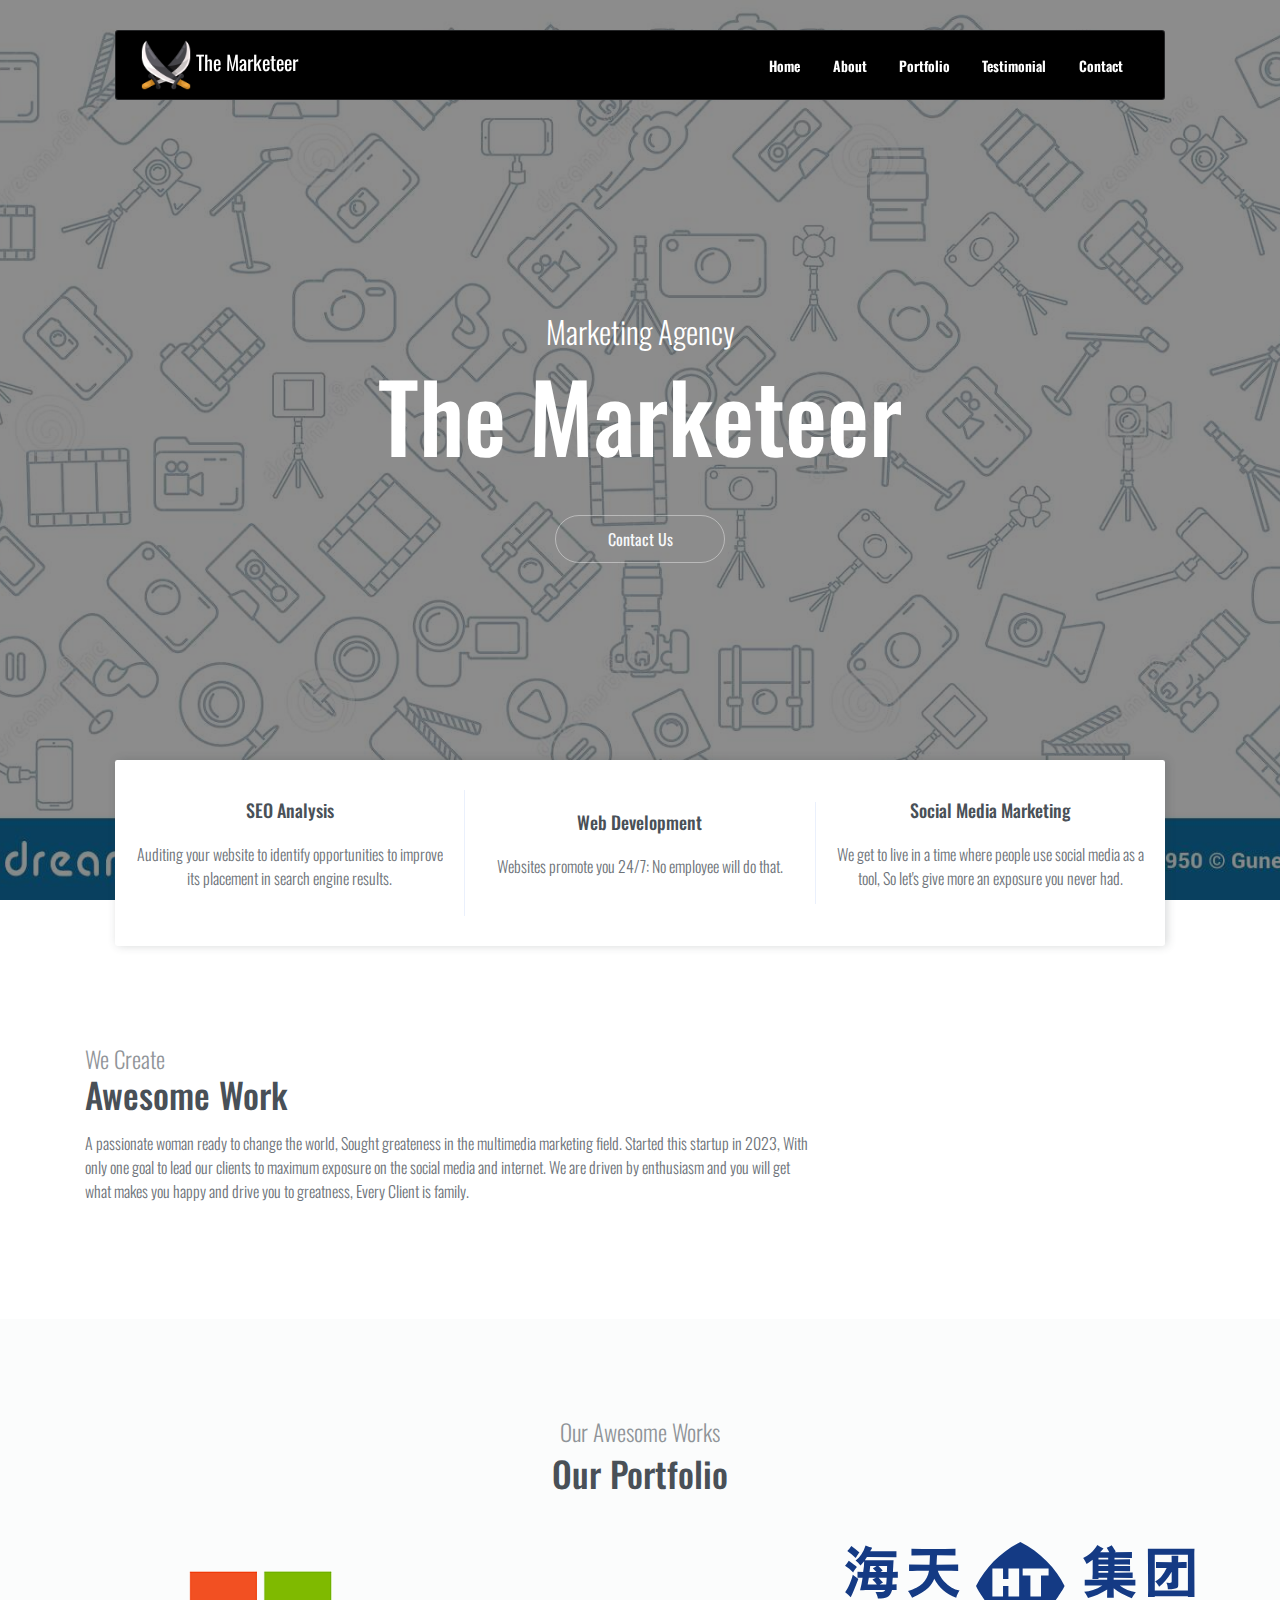
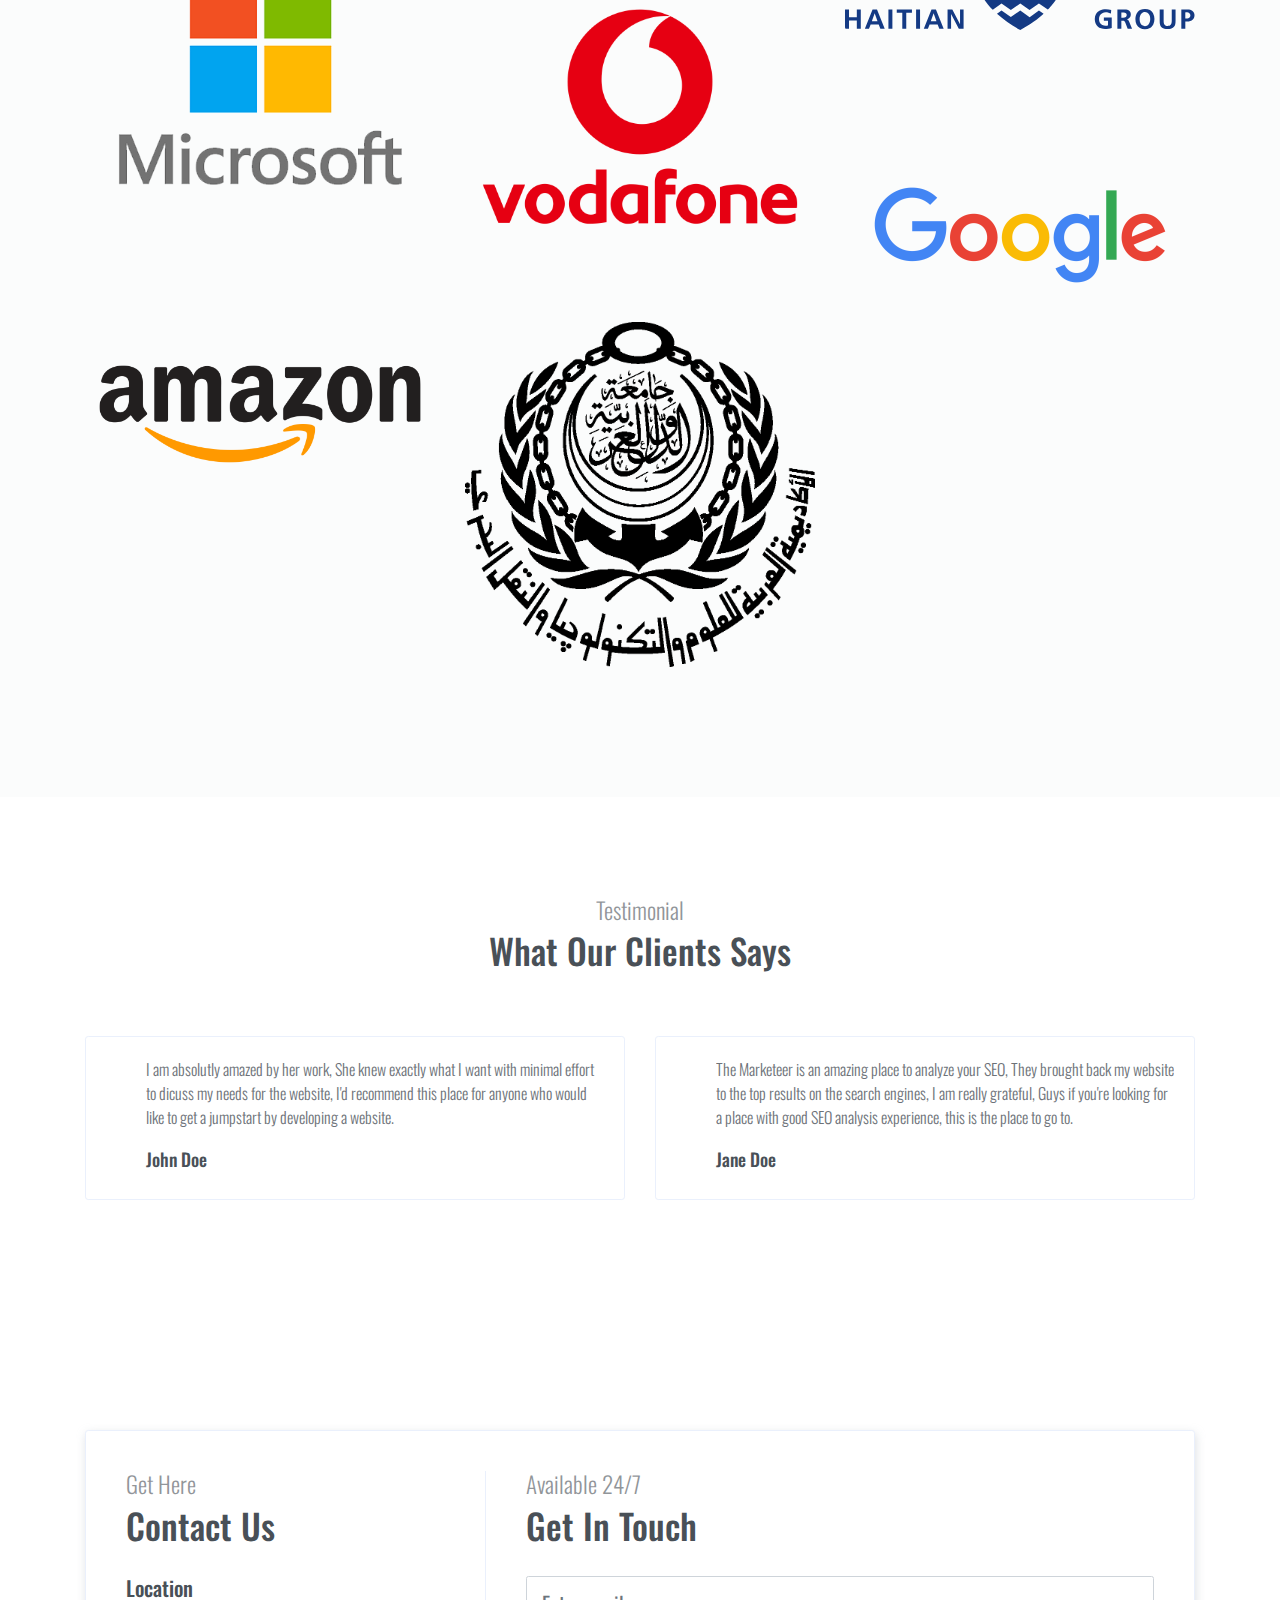
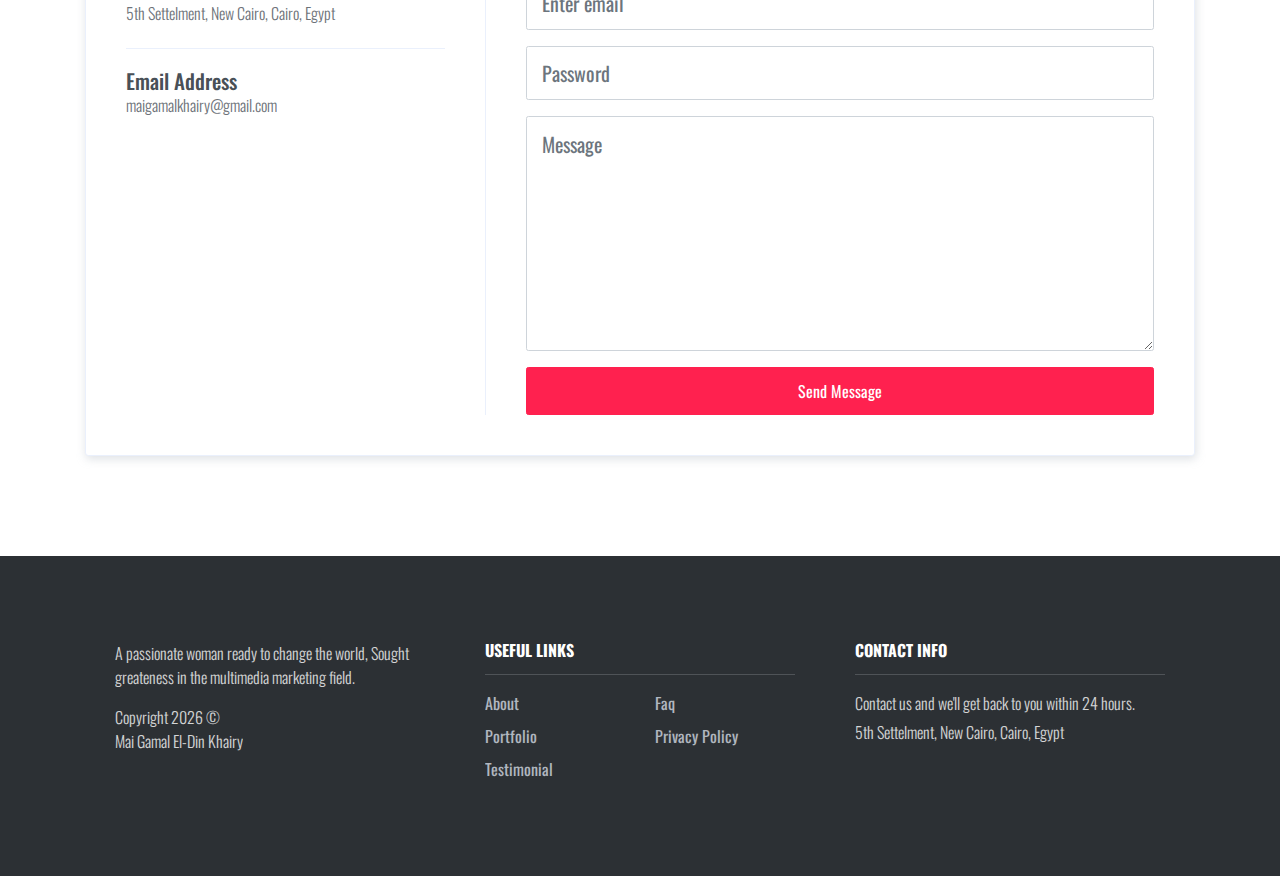
==== commit c363b6cf: "Update index.html" ====
--- a/index.html
+++ b/index.html
@@ -174,15 +174,9 @@
                         </div>                          
                     </div>
                     <div class="item">
-                        <div>
-                            <h5>Phone Number</h5>
-                            <p>+20 100 909 8840</p>
-                        </div>                          
-                    </div>
-                    <div class="item">
                         <div class="mb-0">
                             <h5>Email Address</h5>
-                            <p>info@website.com</p>
+                            <p>maigamalkhairy@gmail.com</p>
                         </div>
                     </div>
                 </div>
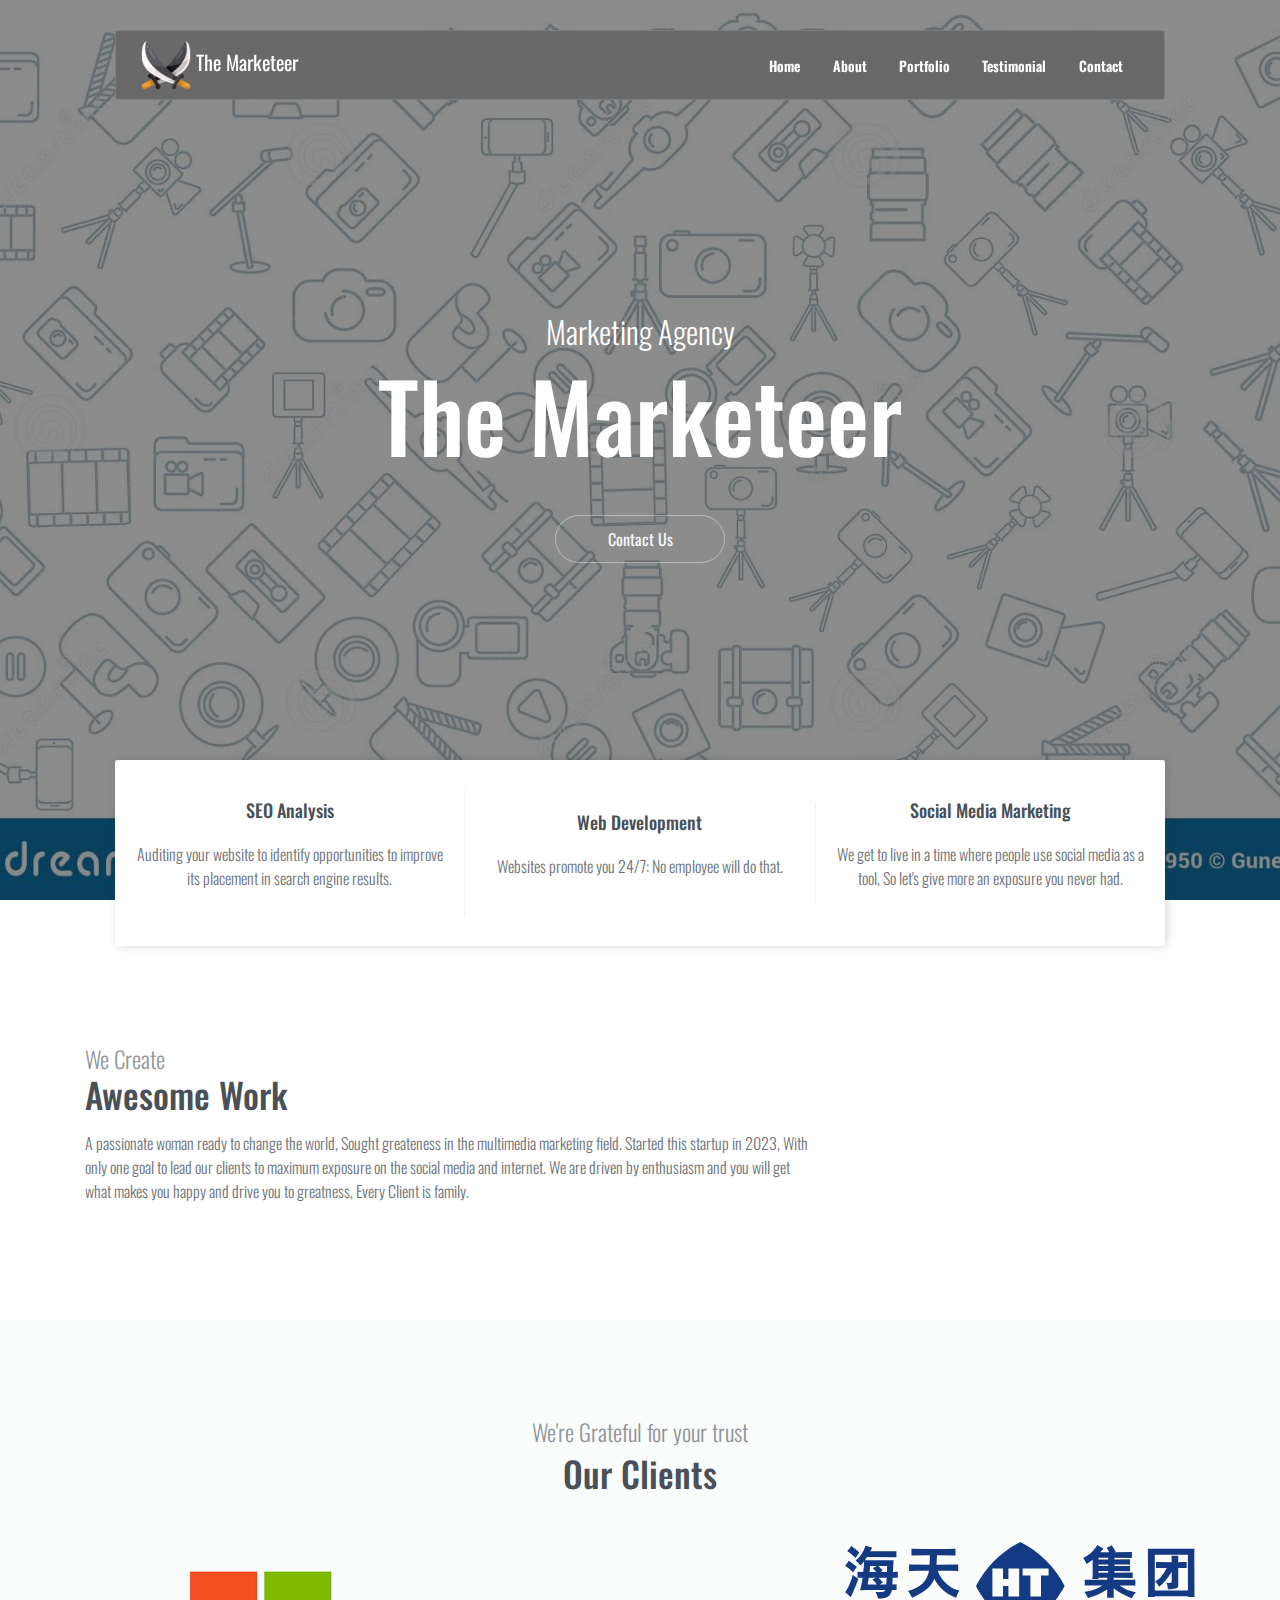
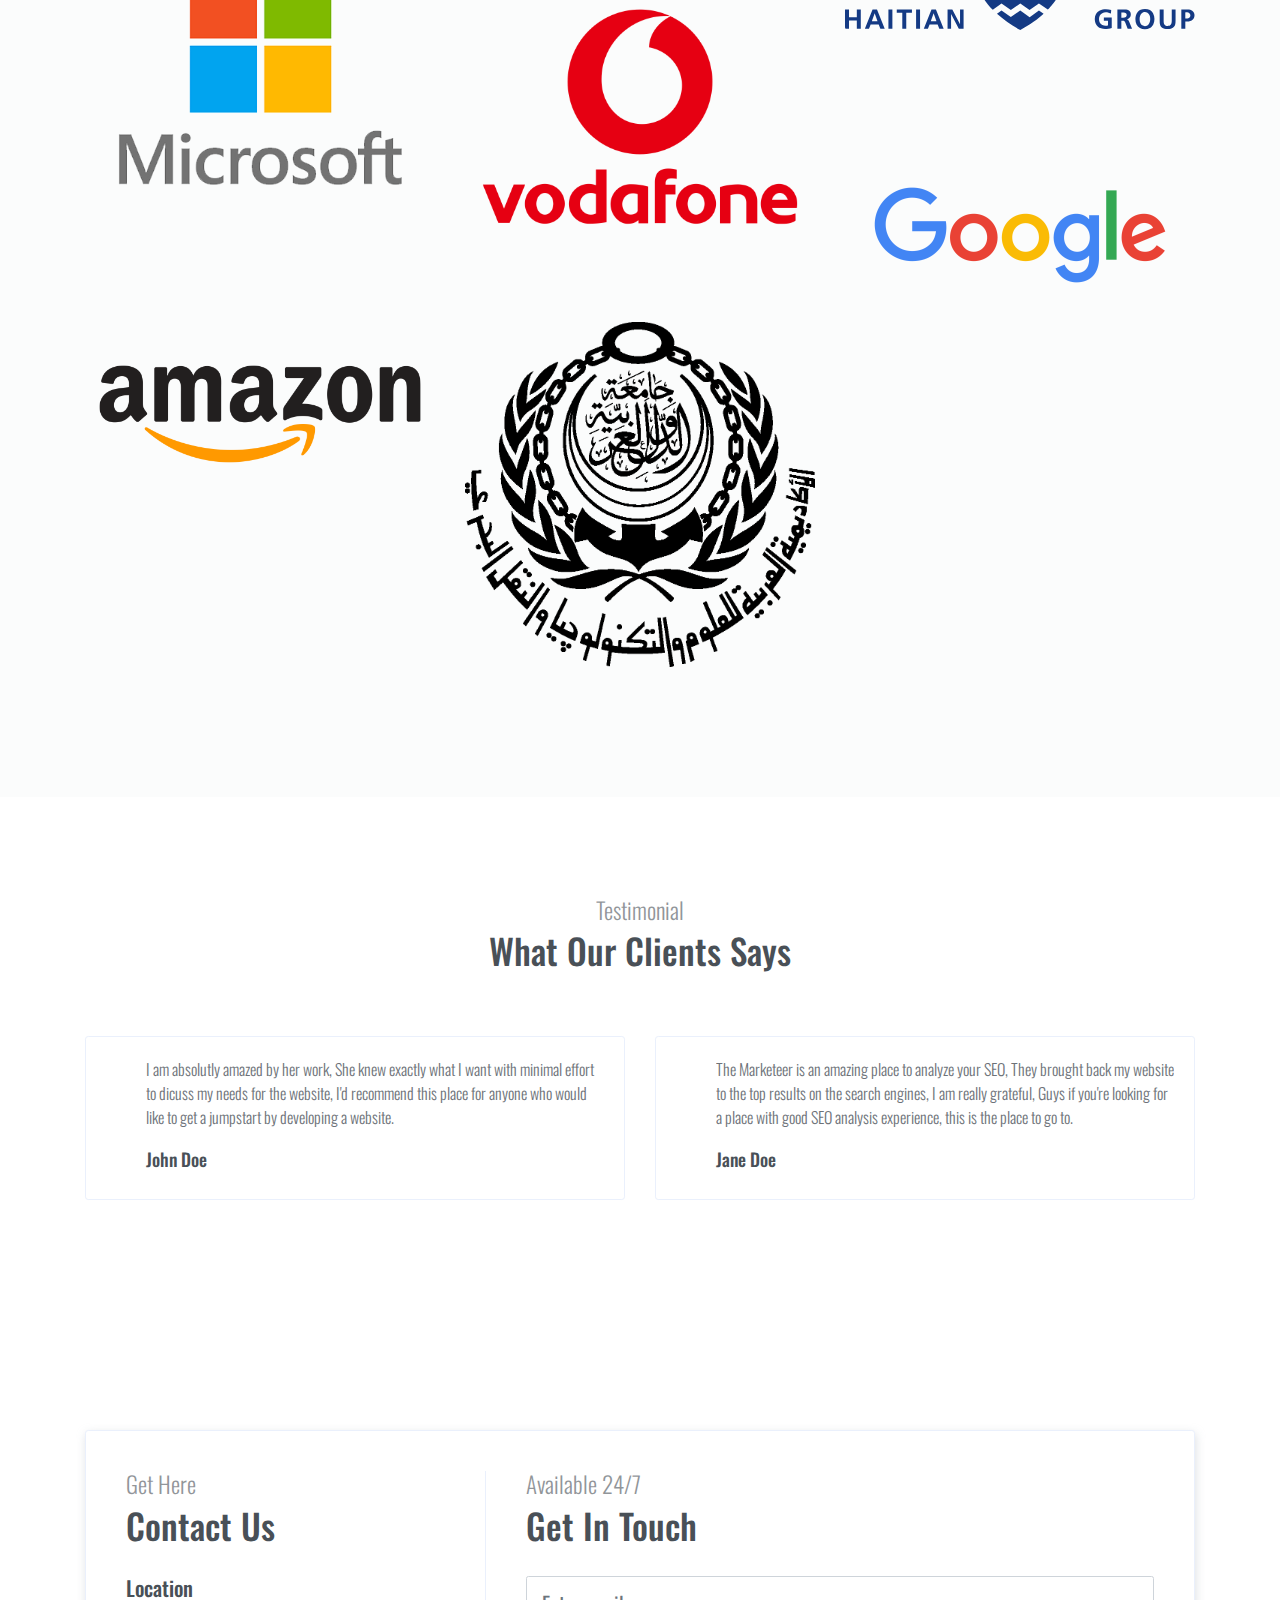
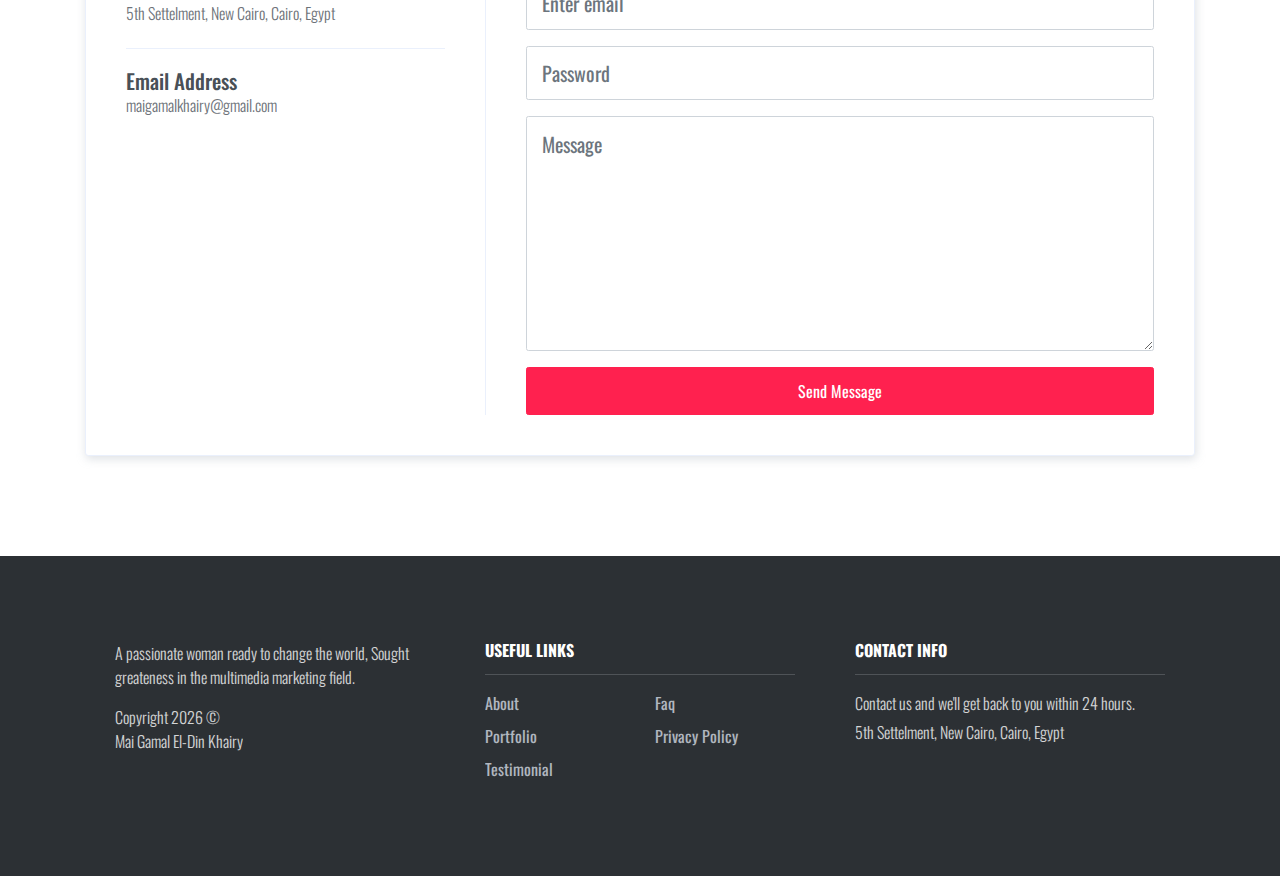
==== commit de2cbcf6: "Update index.html" ====
--- a/index.html
+++ b/index.html
@@ -88,10 +88,10 @@
     </section>
     <!-- End of About Section -->
     <!-- Portfolio section -->
-    <section id="portfolio">
+    <section id="clients">
         <div class="container text-center">
-            <h6 class="section-subtitle">Our Awesome Works</h6>
-            <h6 class="section-title mb-5">Our Portfolio</h6>
+            <h6 class="section-subtitle">We're Grateful for your trust</h6>
+            <h6 class="section-title mb-5">Our Clients</h6>
             <div class="row">
                 <div class="col-sm-4">
                     <div class="img-wrapper">
--- a/assets/css/marketeer.css
+++ b/assets/css/marketeer.css
@@ -1009,7 +1009,7 @@
   overflow: hidden;
   position: fixed !important;
   width: 100% !important;
-  background-color: black !important;
+  background-color: #696969 !important;
   display: -webkit-box;
   display: -webkit-flex;
   display: -ms-flexbox;
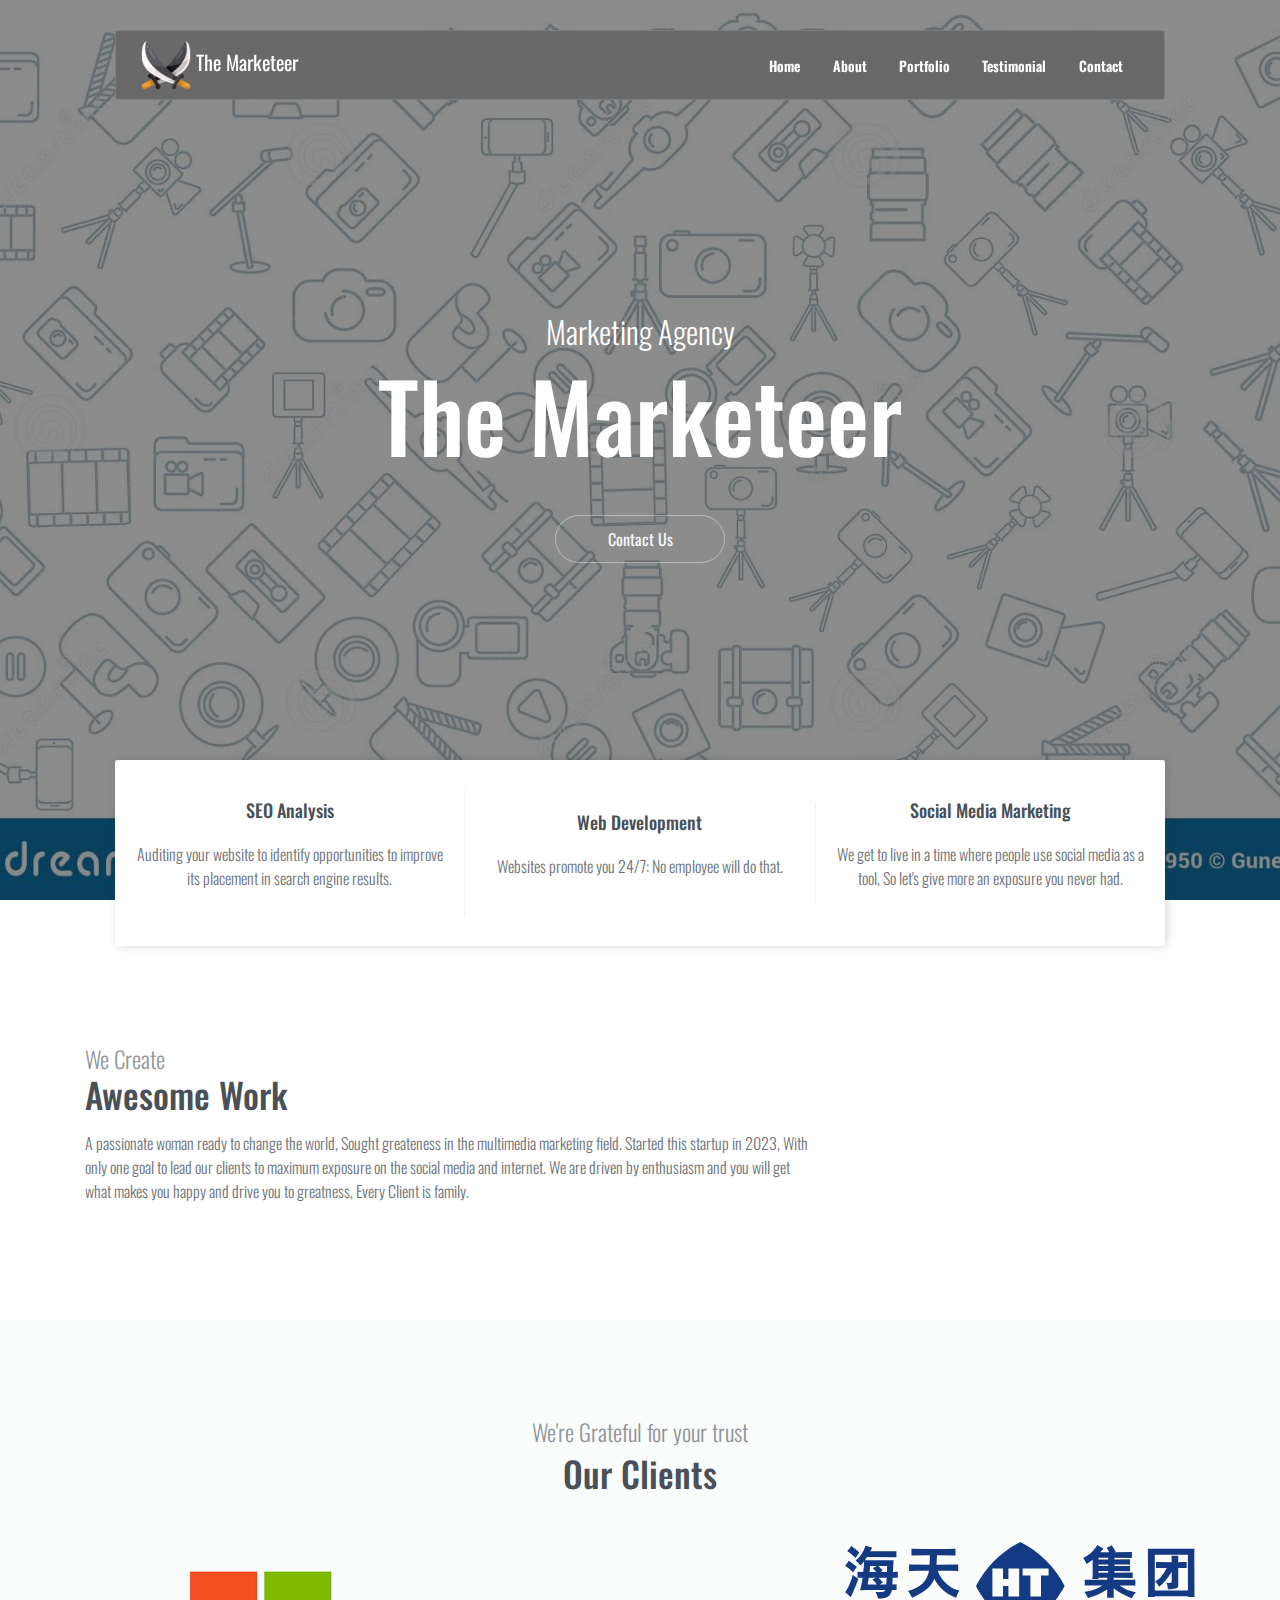
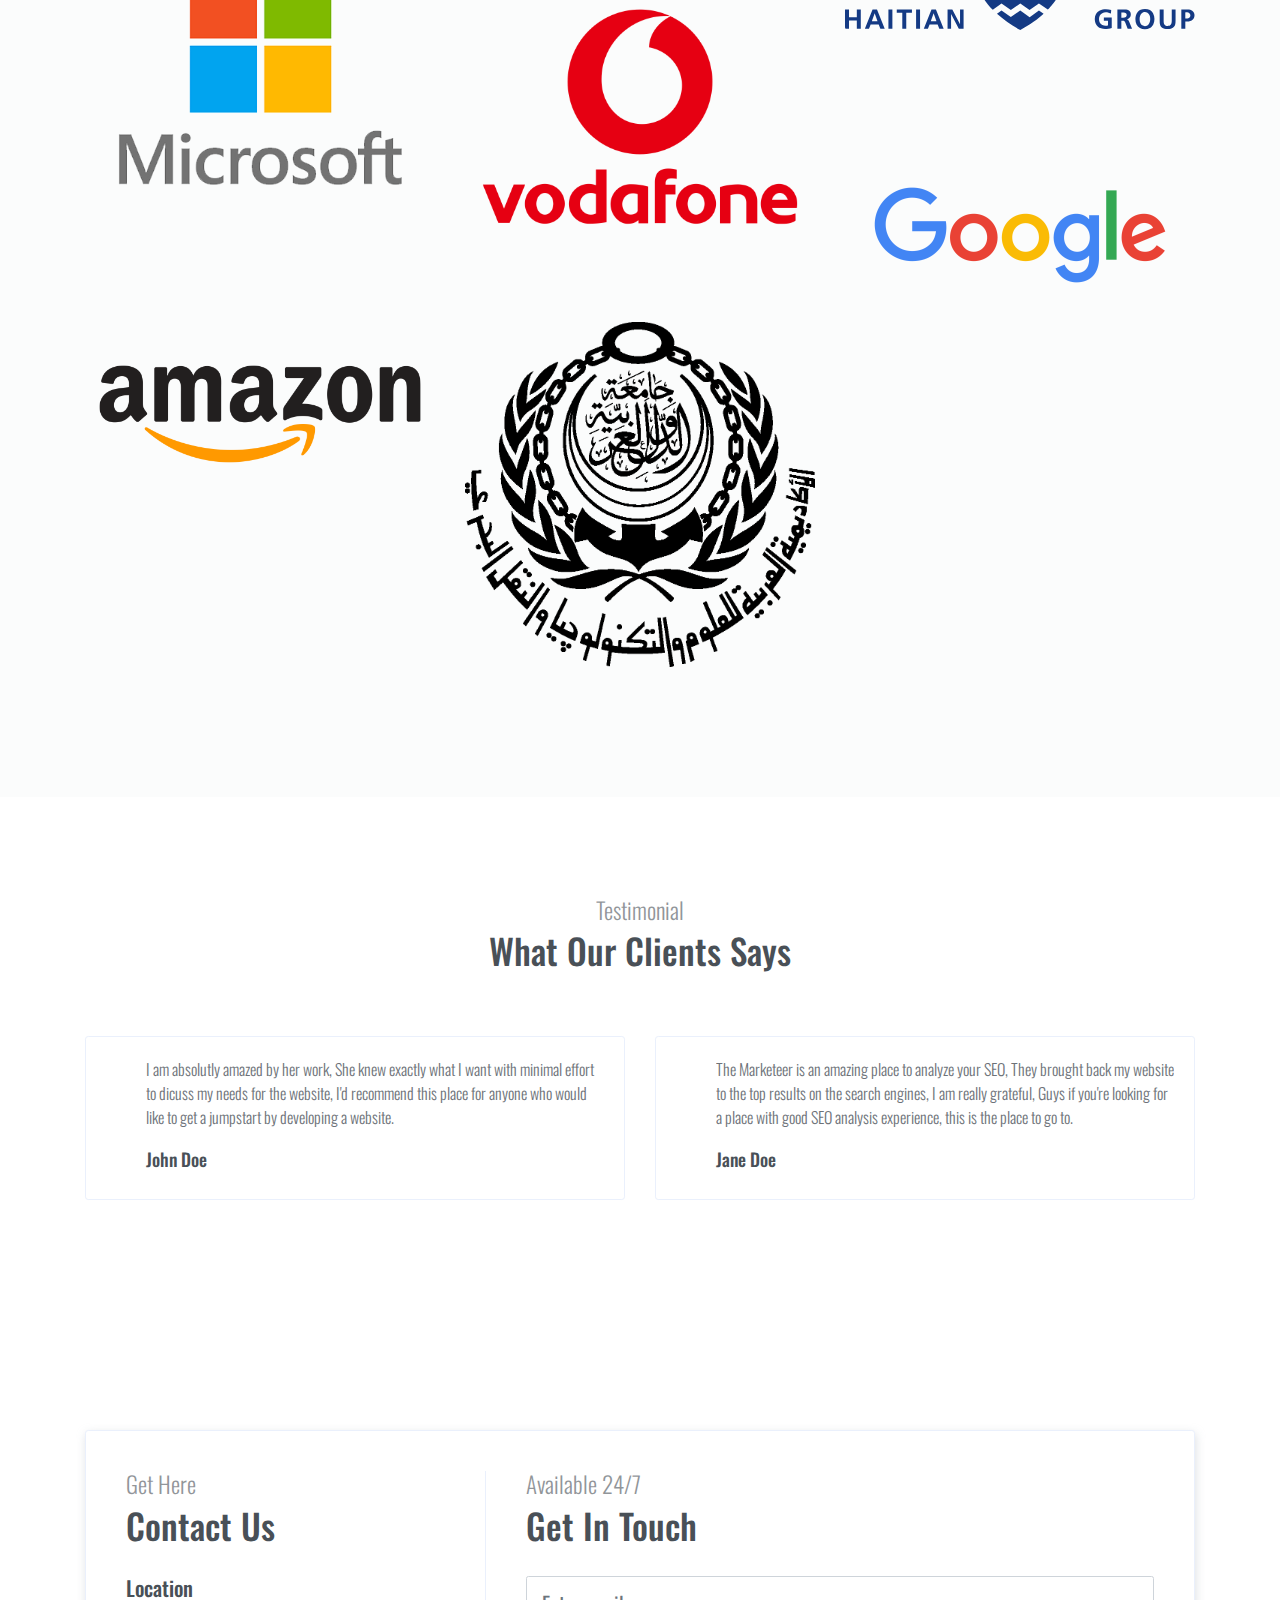
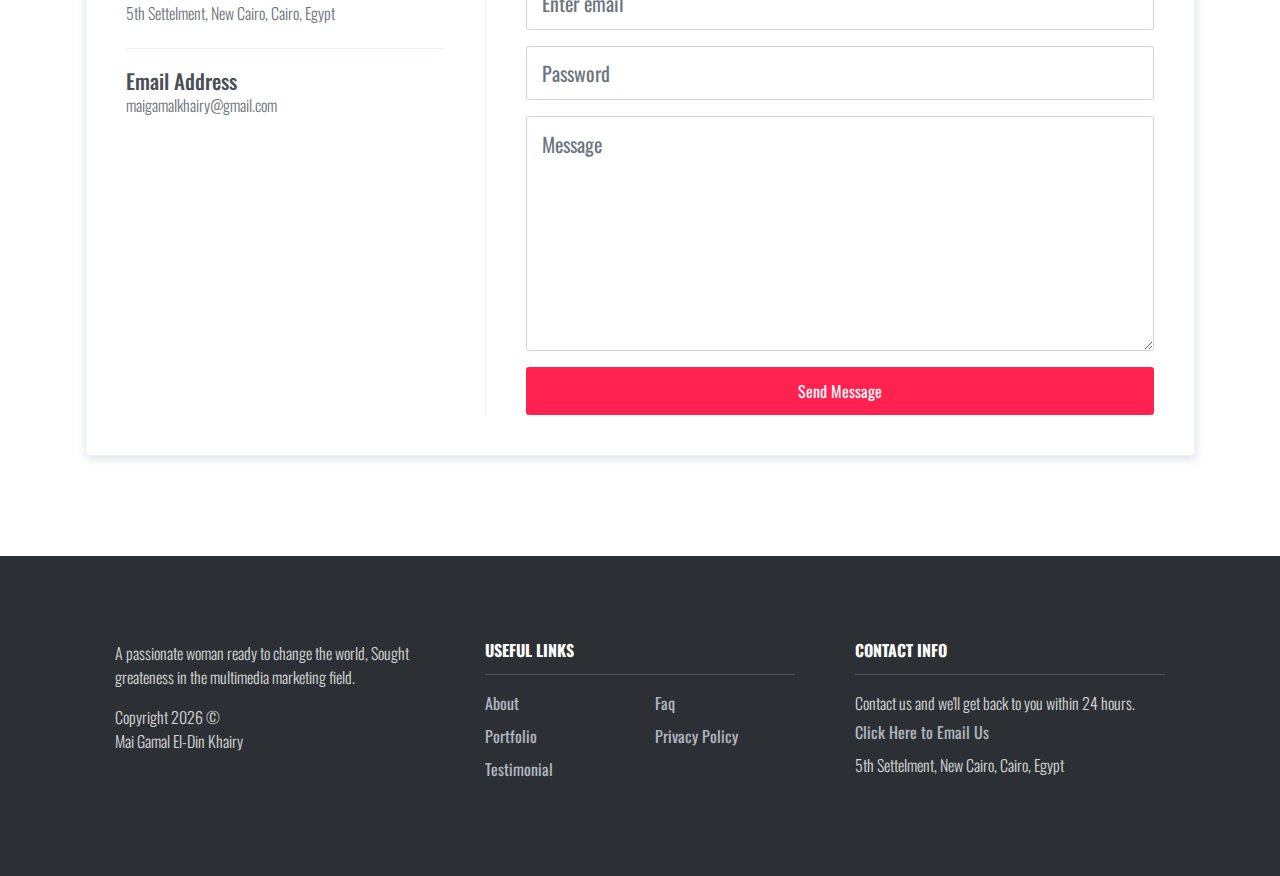
==== commit 044c337b: "Update index.html" ====
--- a/index.html
+++ b/index.html
@@ -2,7 +2,6 @@
 <html lang="en">
 <head>
     <meta name="Mai Gamal El-Din Khairy" content="The Marketeer">
-    <!-- Bootstrap + Creative Studio main styles -->
 	<link rel="stylesheet" href="./assets/css/marketeer.css">
     <link rel="icon" type="image/png" href="./assets/imgs/logo.png">
     <link href='https://fonts.googleapis.com/css?family=Oswald' rel='stylesheet'>
@@ -41,9 +40,7 @@
             </div>
         </div>
     </nav>
-    <!-- End Of Page Navigation -->
-
-    <!-- Page Header -->
+
     <header class="header">
         <div class="overlay">
             <h6 class="subtitle">Marketing Agency</h6>
@@ -53,9 +50,8 @@
             </div>              
         </div>      
     </header>
-    <!-- End Of Page Header -->
-
-    <!-- Box -->
+
+
     <div class="box text-center">
         <div class="box-item">
             <h6 class="box-title">SEO Analysis</h6>
@@ -70,9 +66,9 @@
             <p>We get to live in a time where people use social media as a tool, So let's give more an exposure you never had.</p>
         </div>
     </div>
-    <!-- End of Box -->
-
-    <!-- About Section -->
+
+
+
     <section id="about">
         <div class="container">
             <div class="row align-items-center">
@@ -86,8 +82,7 @@
             </div>
         </div>
     </section>
-    <!-- End of About Section -->
-    <!-- Portfolio section -->
+
     <section id="clients">
         <div class="container text-center">
             <h6 class="section-subtitle">We're Grateful for your trust</h6>
@@ -120,9 +115,7 @@
             </div>
         </div>
     </section>
-    <!-- End of portfolio section -->
-
-    <!-- Testimonial Section -->
+
     <section id="testimonial">
         <div class="container">
             <h6 class="section-subtitle text-center">Testimonial</h6>
@@ -148,9 +141,7 @@
             </div>
         </div>
     </section>
-    <!-- End of Testimonial Section -->
-
-    <!-- Modal -->
+
     <div class="modal fade" id="exampleModalCenter" tabindex="-1" role="dialog" aria-labelledby="exampleModalCenterTitle" aria-hidden="true">
         <div class="modal-dialog modal-lg modal-dialog-centered" role="document">
             <div class="modal-content">
@@ -158,8 +149,7 @@
             </div>
         </div>
     </div>
-    <!-- end of modal -->
-    <!-- Contact Section -->
+
     <section id="contact">
         <div class="container">
             <div class="contact-card">
@@ -199,7 +189,6 @@
             </div>
         </div>
     </section>
-    <!-- Contact Section -->
 
     <section class="has-bg-img py-0">
         <div class="container">
@@ -236,6 +225,7 @@
                         </li>
                         <li class="list-body">
                             <p>Contact us and we'll get back to you within 24 hours.</p>
+                            <a href="mailto:maigamalkhairy@gmail.com">Click Here to Email Us</a>
                             <p>5th Settelment, New Cairo, Cairo, Egypt</p>
                             </div>
                         </li>
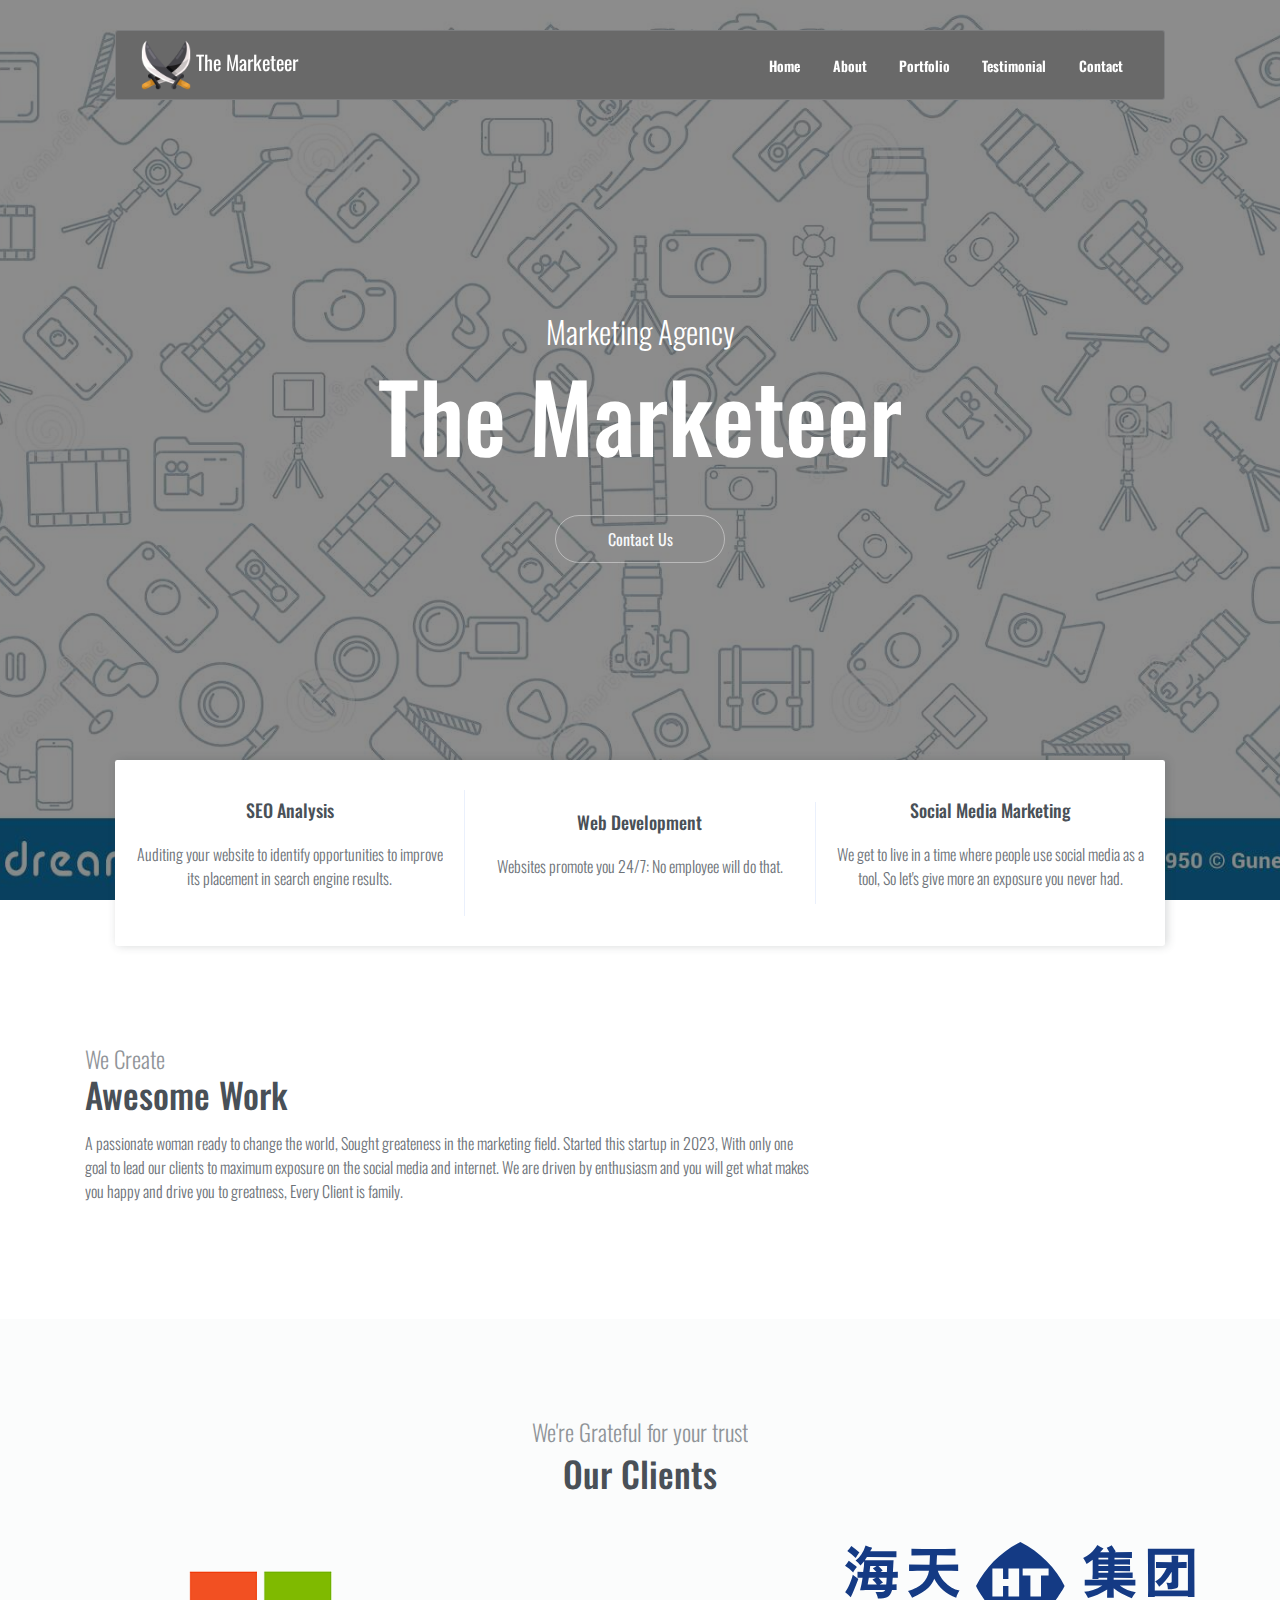
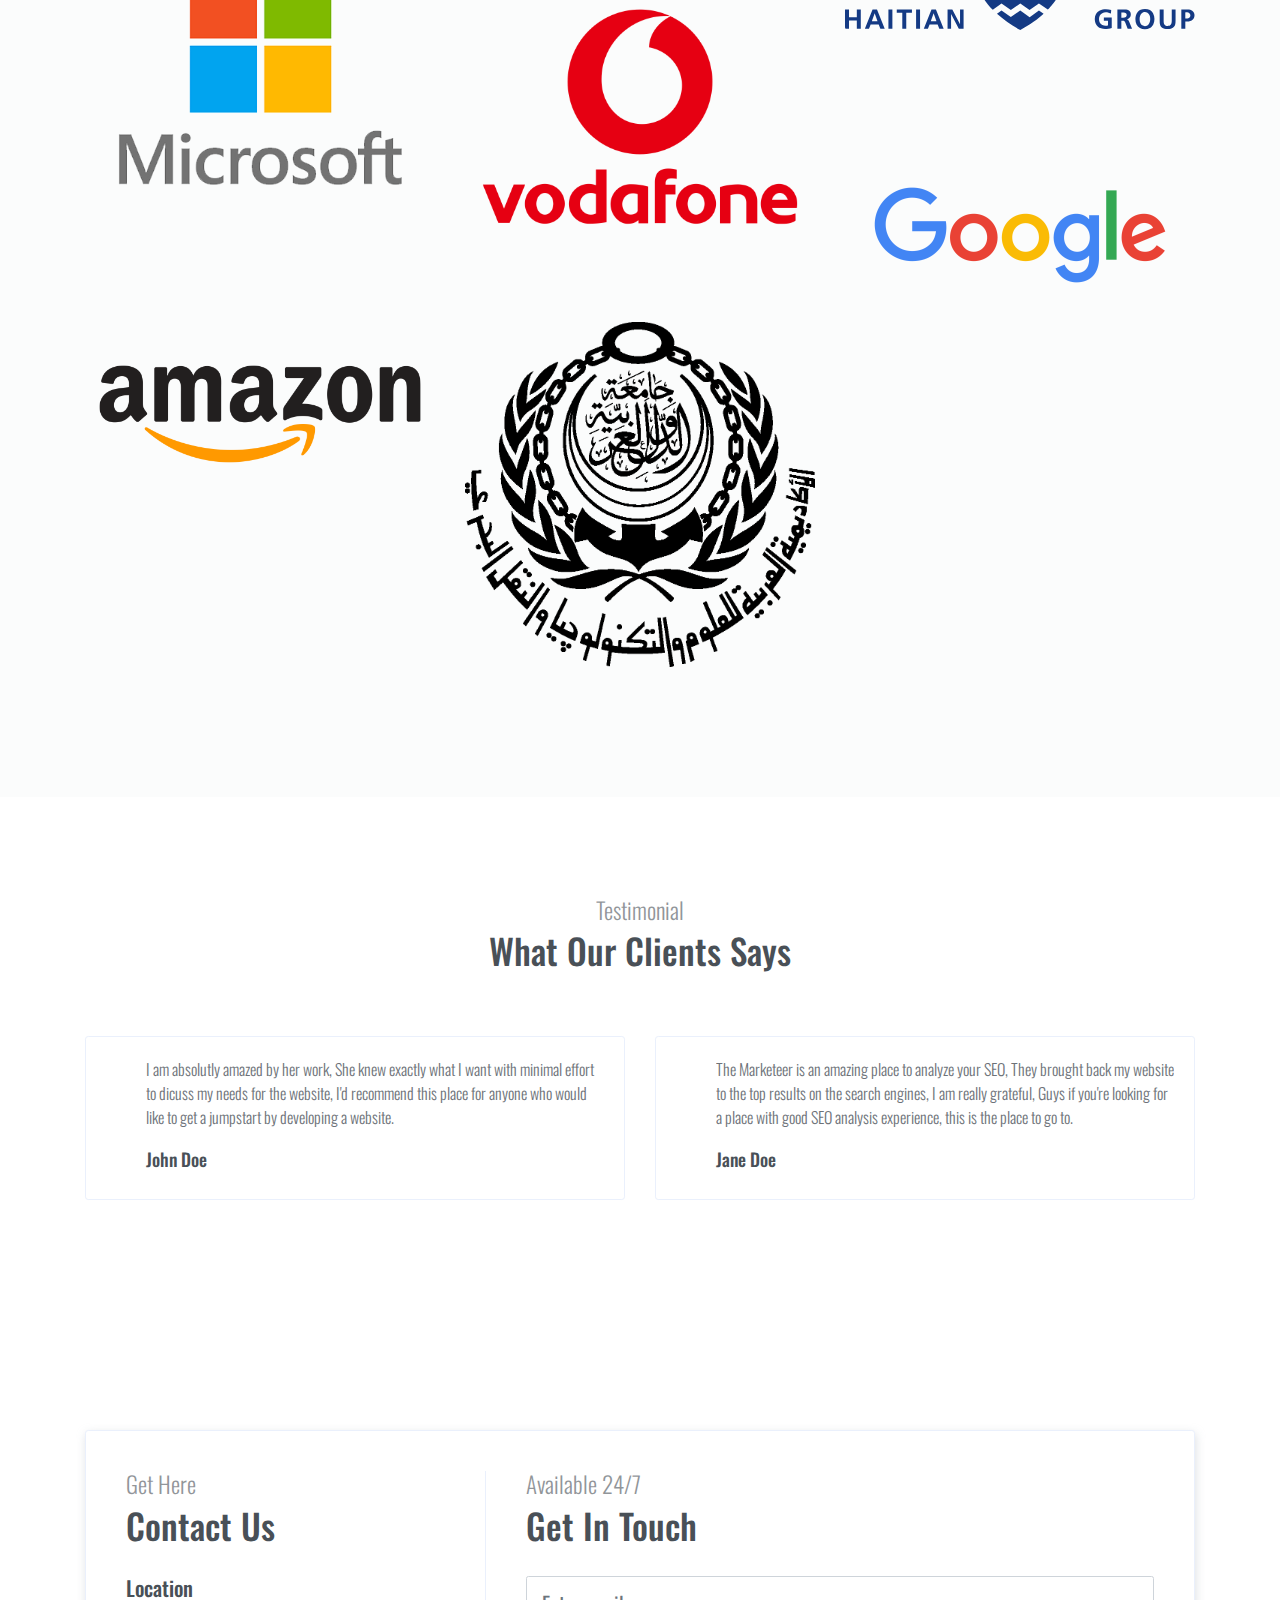
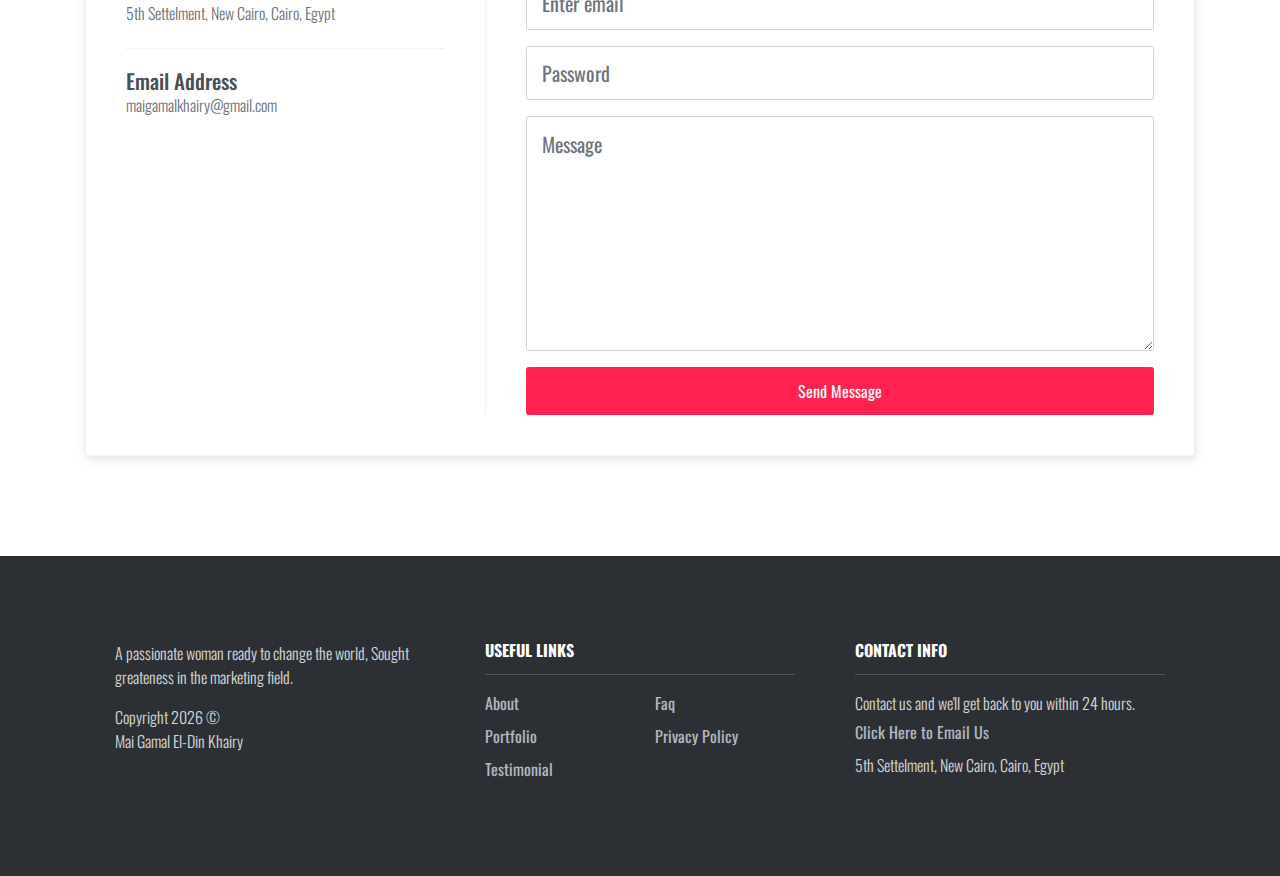
==== commit 90db9105: "Update index.html" ====
--- a/index.html
+++ b/index.html
@@ -75,7 +75,7 @@
                 <div class="col-md-7 col-lg-8">
                     <h6 class="section-subtitle mb-0">We Create</h6>
                     <h6 class="section-title mb-3">Awesome Work</h6>
-                    <p>A passionate woman ready to change the world, Sought greateness in the multimedia marketing field.
+                    <p>A passionate woman ready to change the world, Sought greateness in the marketing field.
                         Started this startup in 2023, With only one goal to lead our clients to maximum exposure on the social media and internet.
                         We are driven by enthusiasm and you will get what makes you happy and drive you to greatness, Every Client is family.</p>
                 </div>
@@ -195,7 +195,7 @@
             <div class="footer">
                 <div class="footer-lists">
                     <ul class="list">
-                            <p> A passionate woman ready to change the world, Sought greateness in the multimedia marketing field. </p> 
+                            <p> A passionate woman ready to change the world, Sought greateness in the marketing field. </p> 
                             <p class="mt-3">
                                 Copyright <script>document.write(new Date().getFullYear())</script> &copy; <br>Mai Gamal El-Din Khairy
                             </p>                   
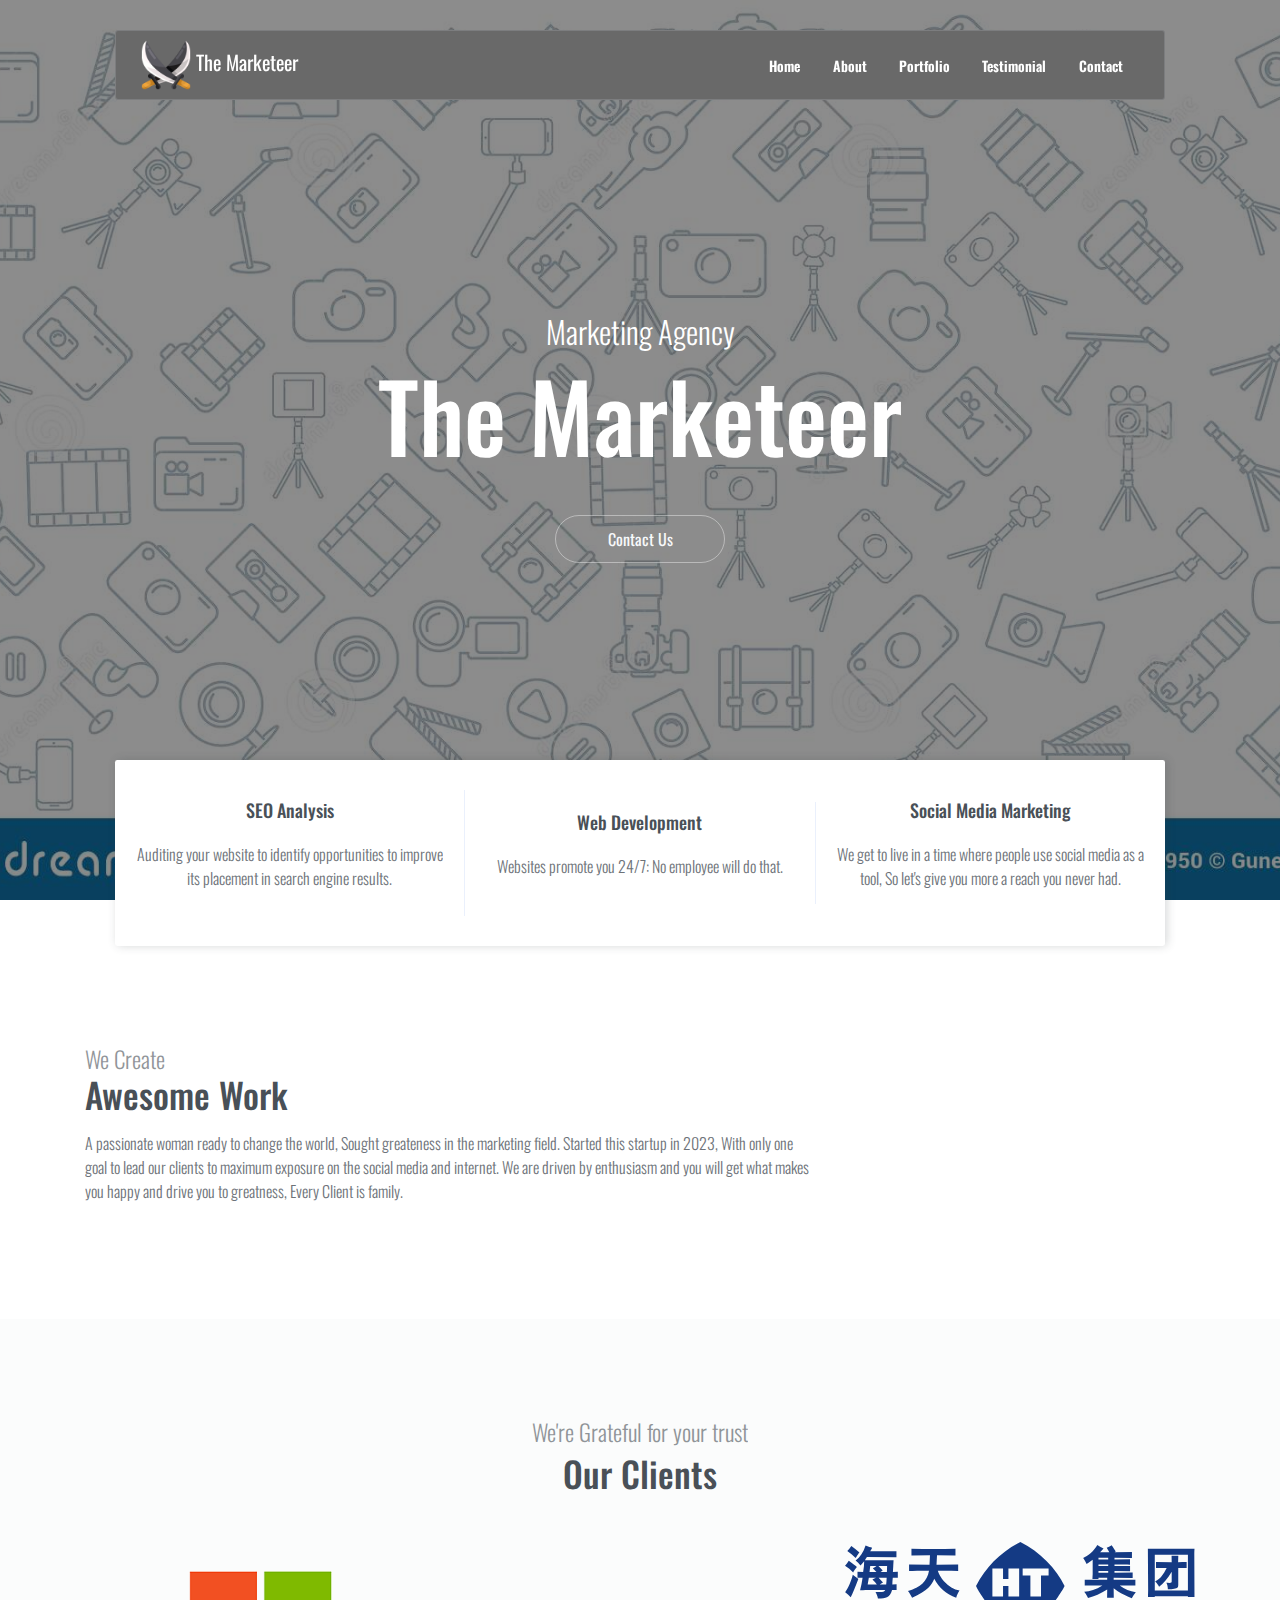
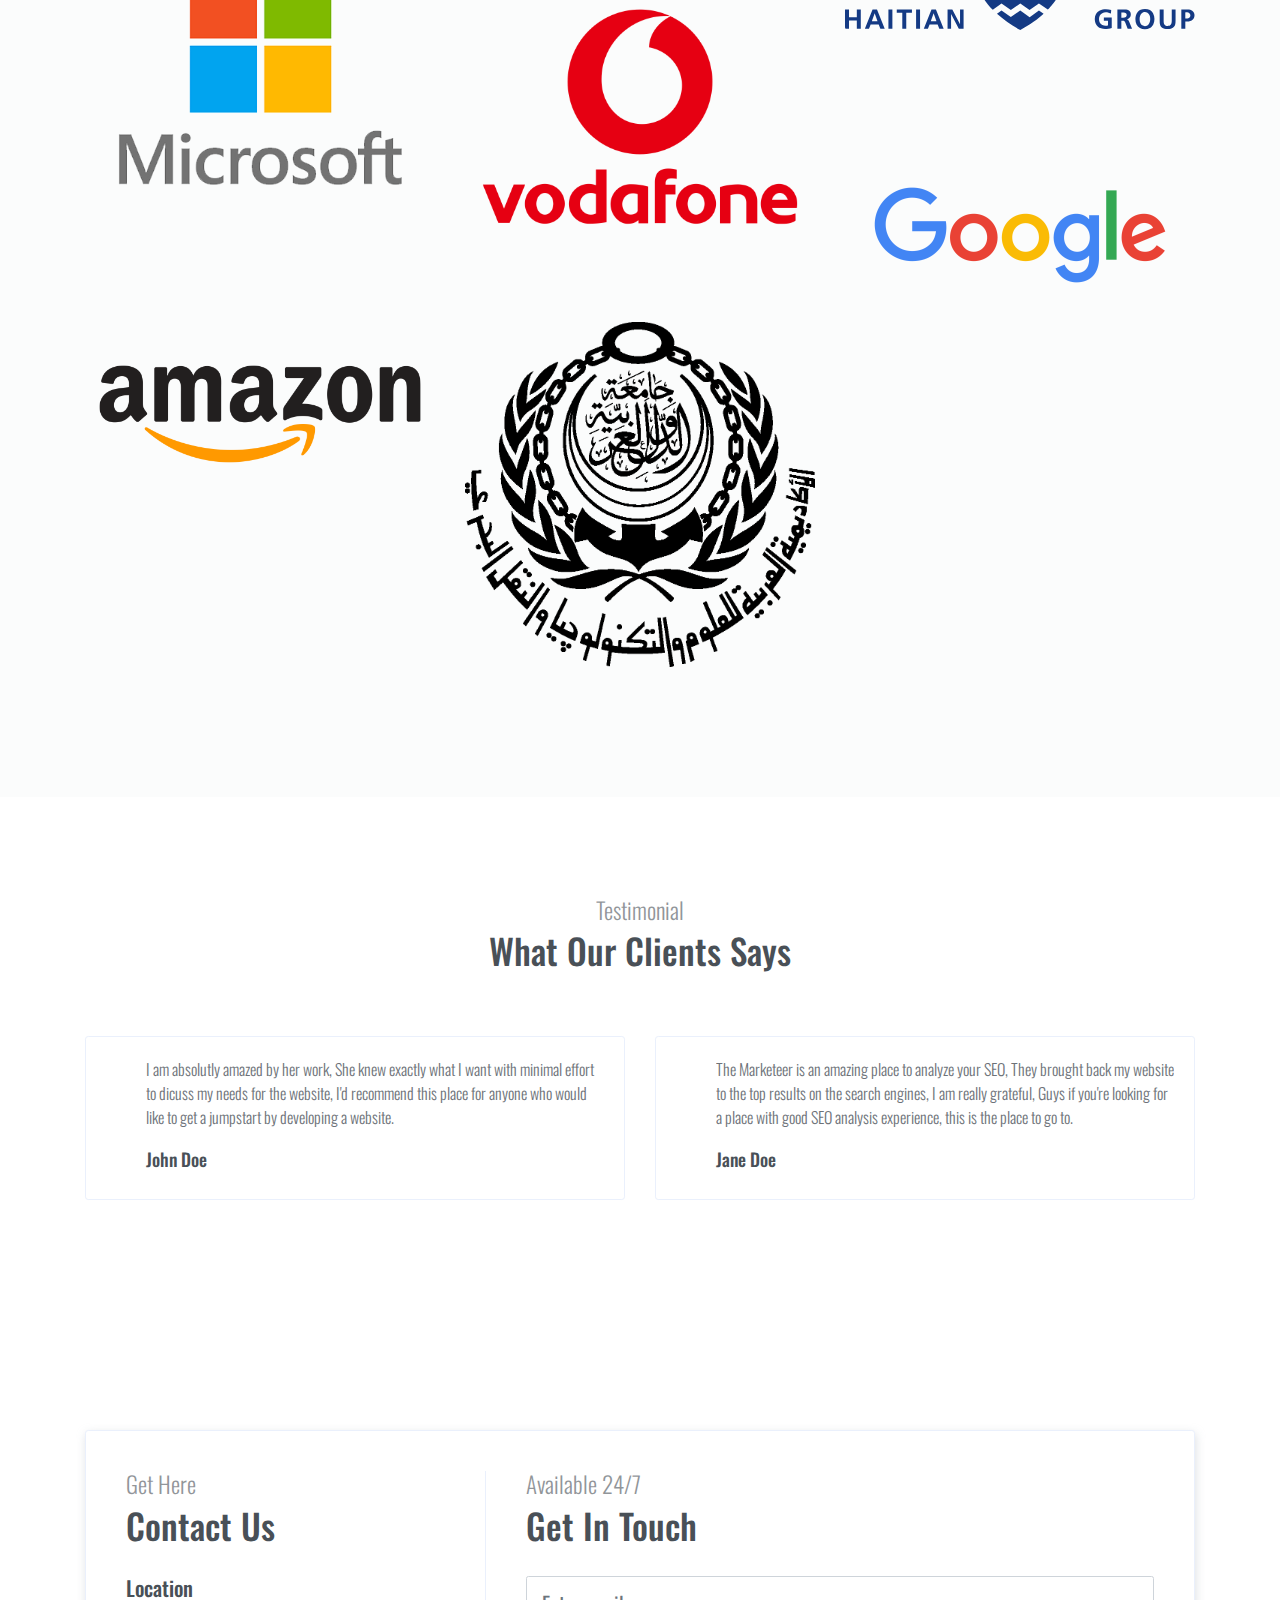
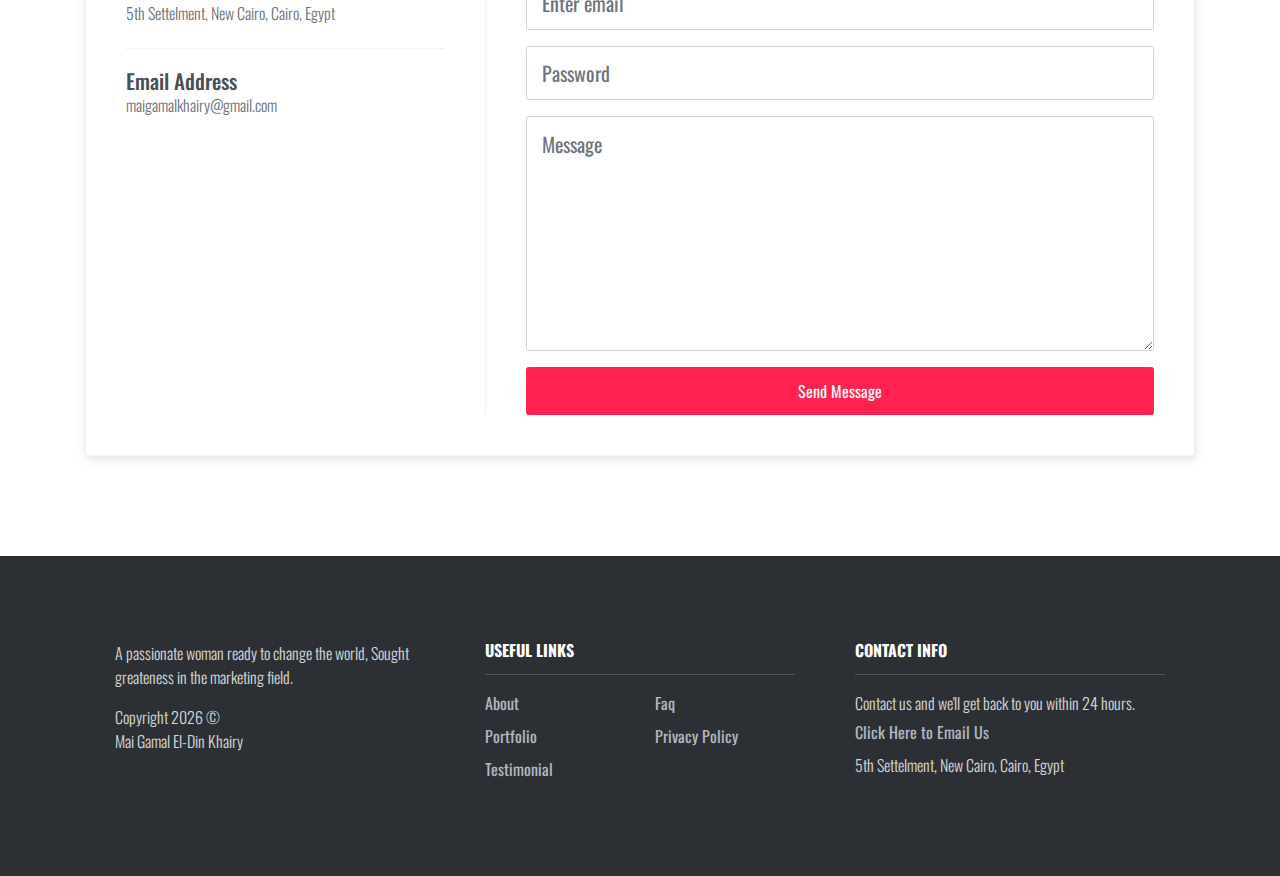
==== commit b2f64d44: "Update index.html" ====
--- a/index.html
+++ b/index.html
@@ -63,7 +63,7 @@
         </div>
         <div class="box-item">
             <h6 class="box-title">Social Media Marketing</h6>
-            <p>We get to live in a time where people use social media as a tool, So let's give more an exposure you never had.</p>
+            <p>We get to live in a time where people use social media as a tool, So let's give you more a reach you never had.</p>
         </div>
     </div>
 
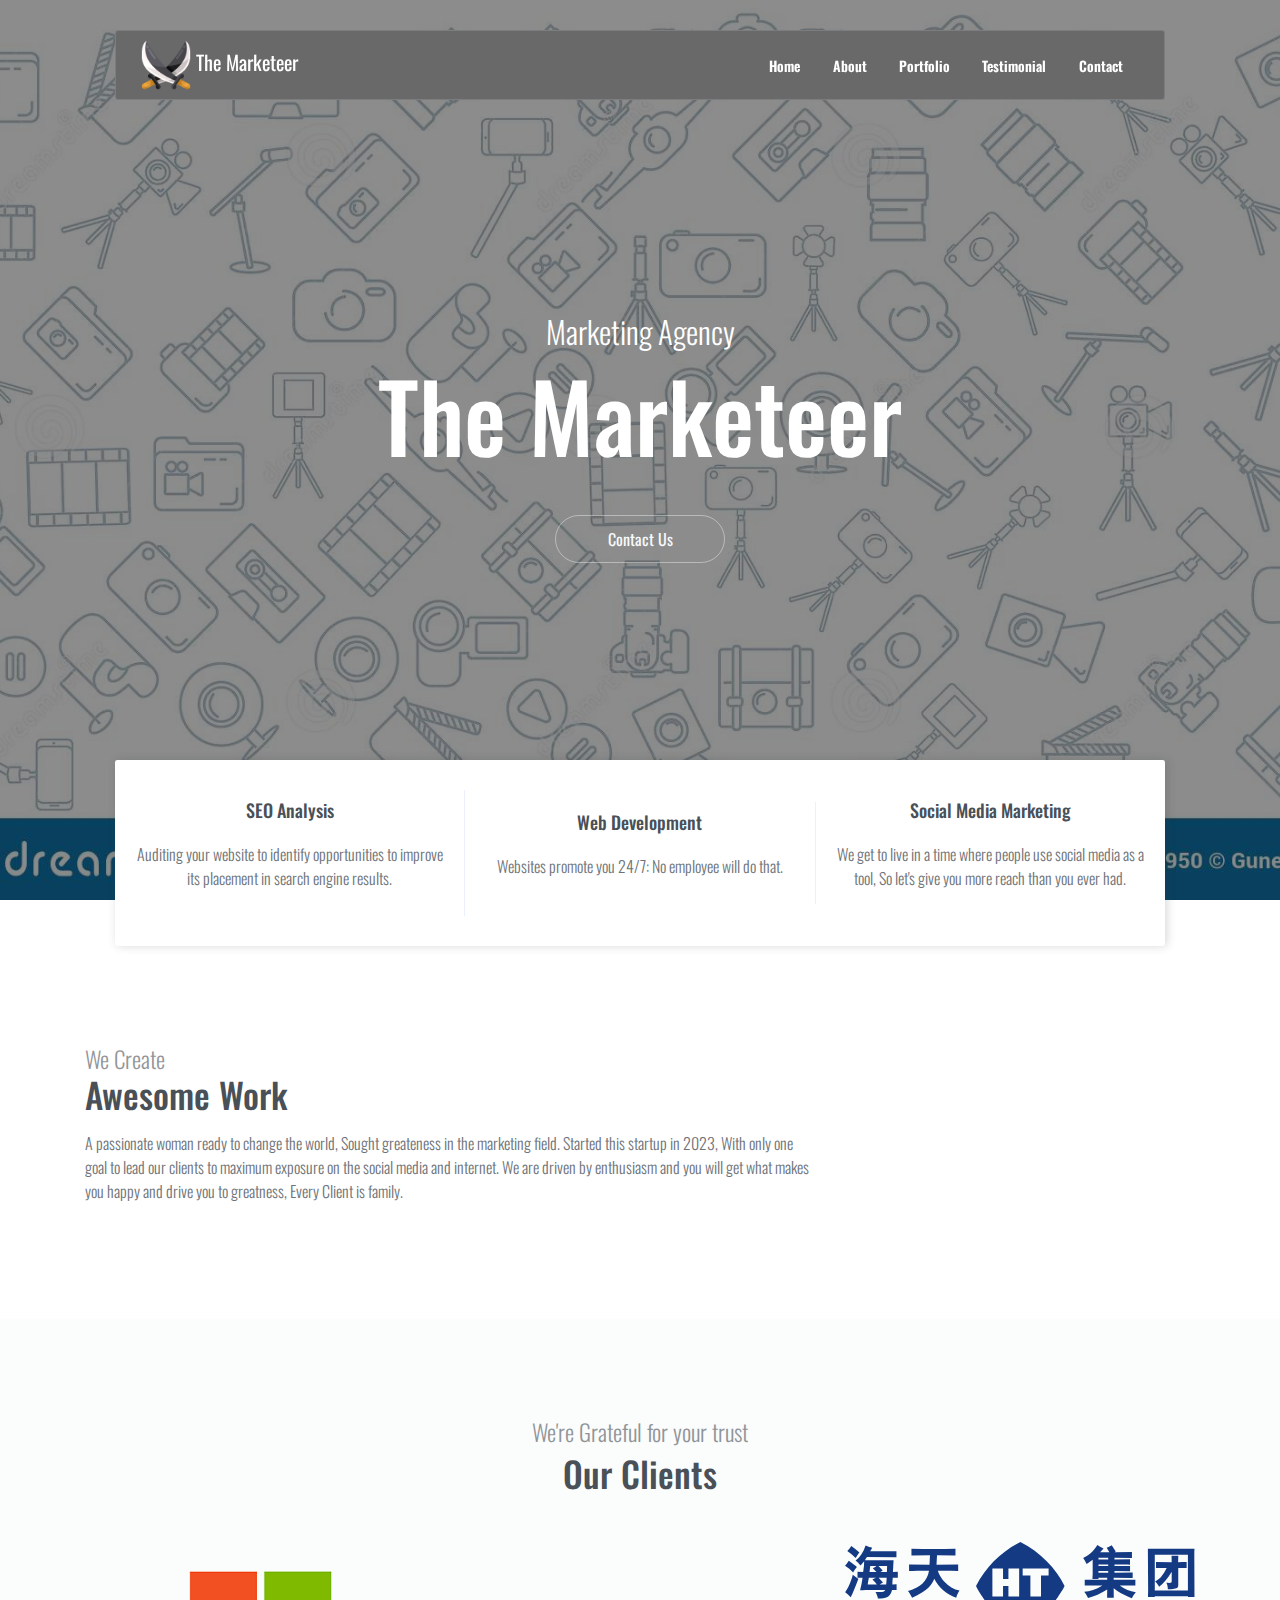
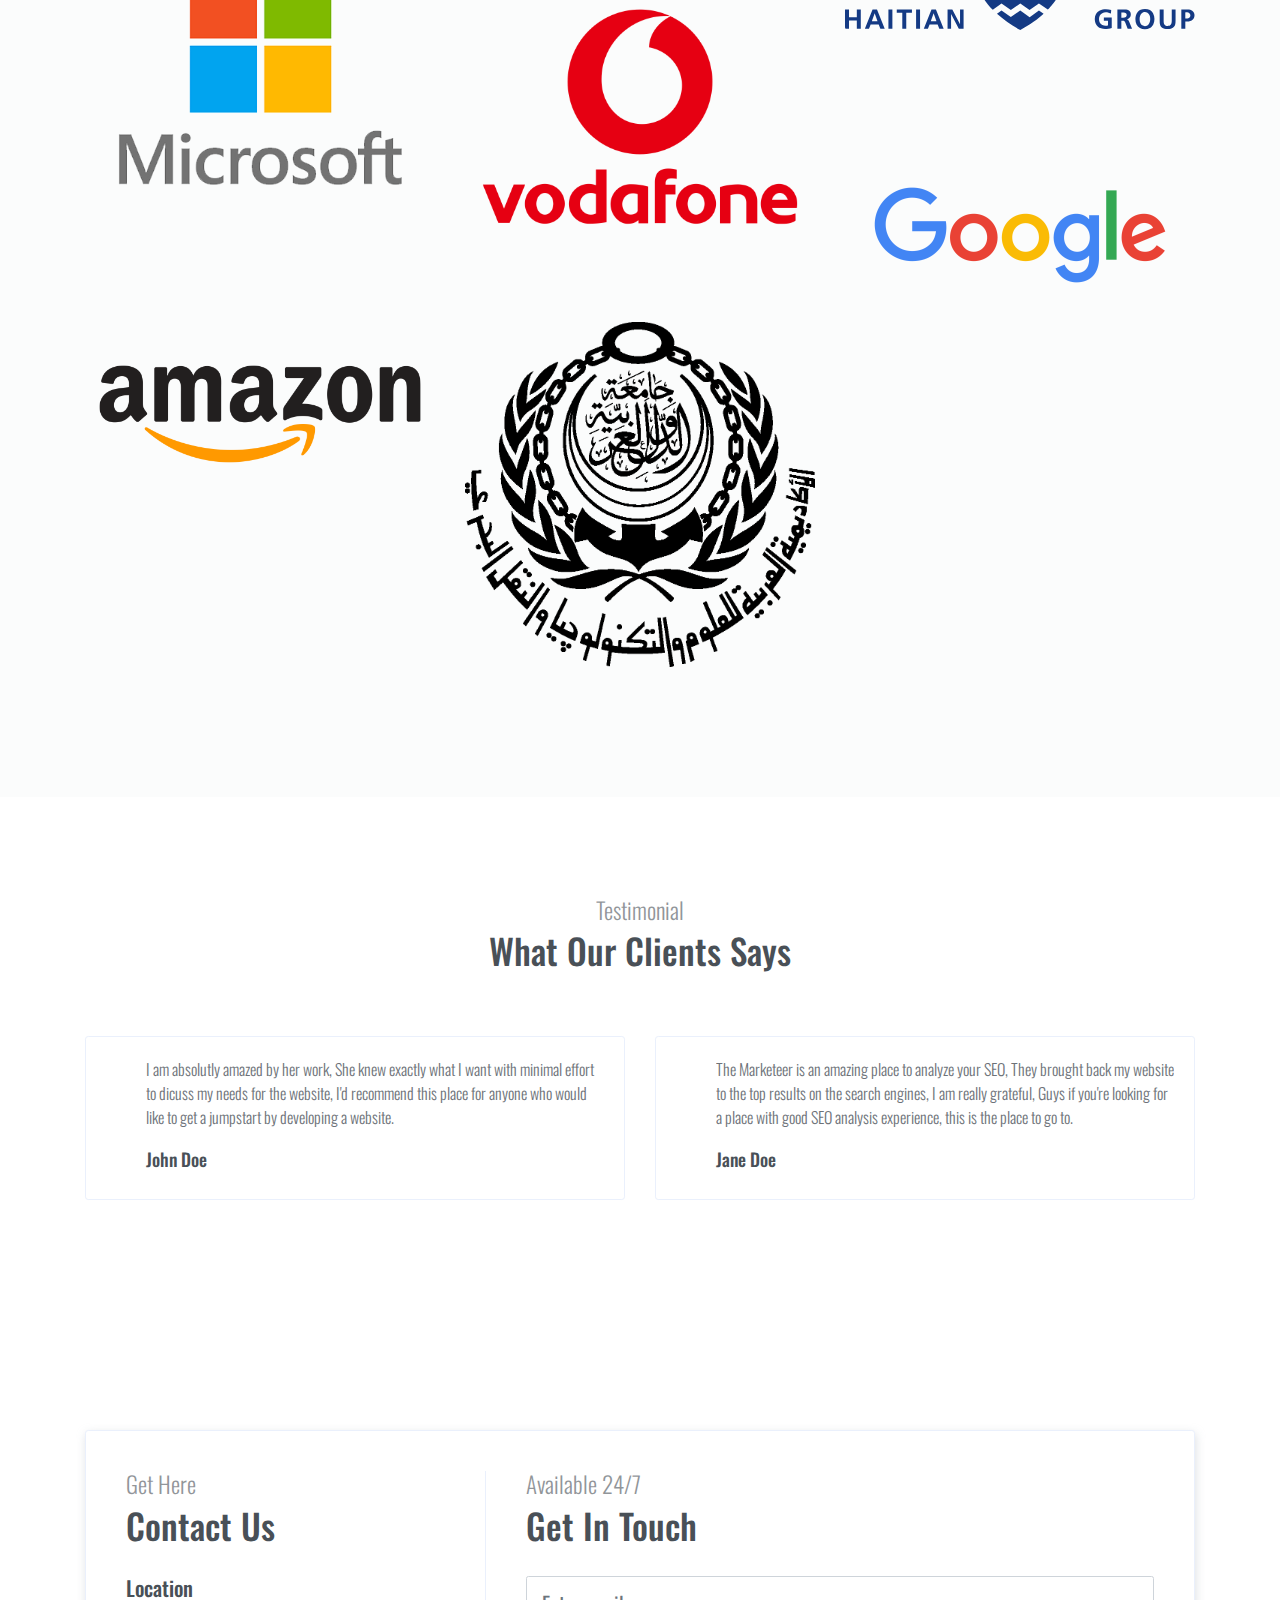
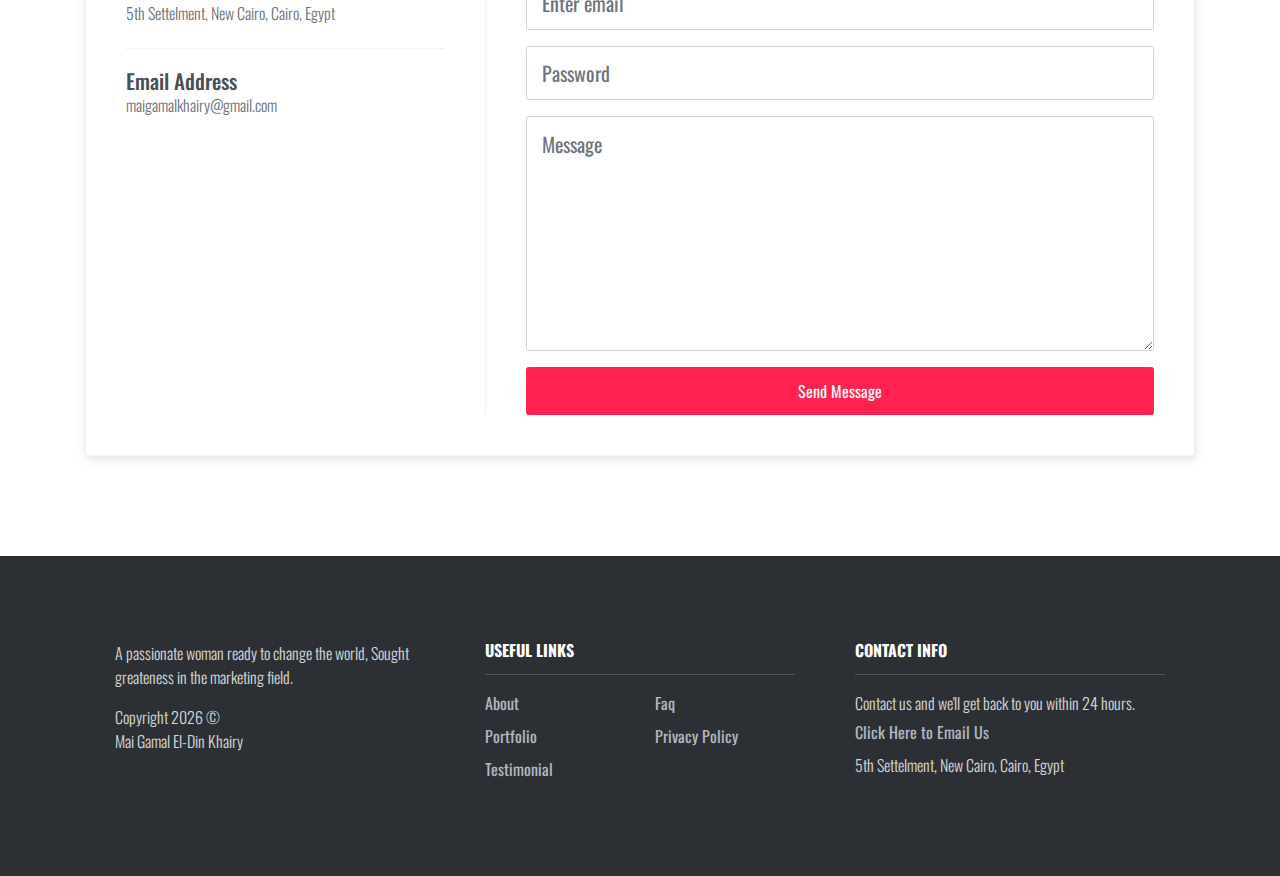
==== commit 5b815383: "Update index.html" ====
--- a/index.html
+++ b/index.html
@@ -63,7 +63,7 @@
         </div>
         <div class="box-item">
             <h6 class="box-title">Social Media Marketing</h6>
-            <p>We get to live in a time where people use social media as a tool, So let's give you more a reach you never had.</p>
+            <p>We get to live in a time where people use social media as a tool, So let's give you more reach than you ever had.</p>
         </div>
     </div>
 
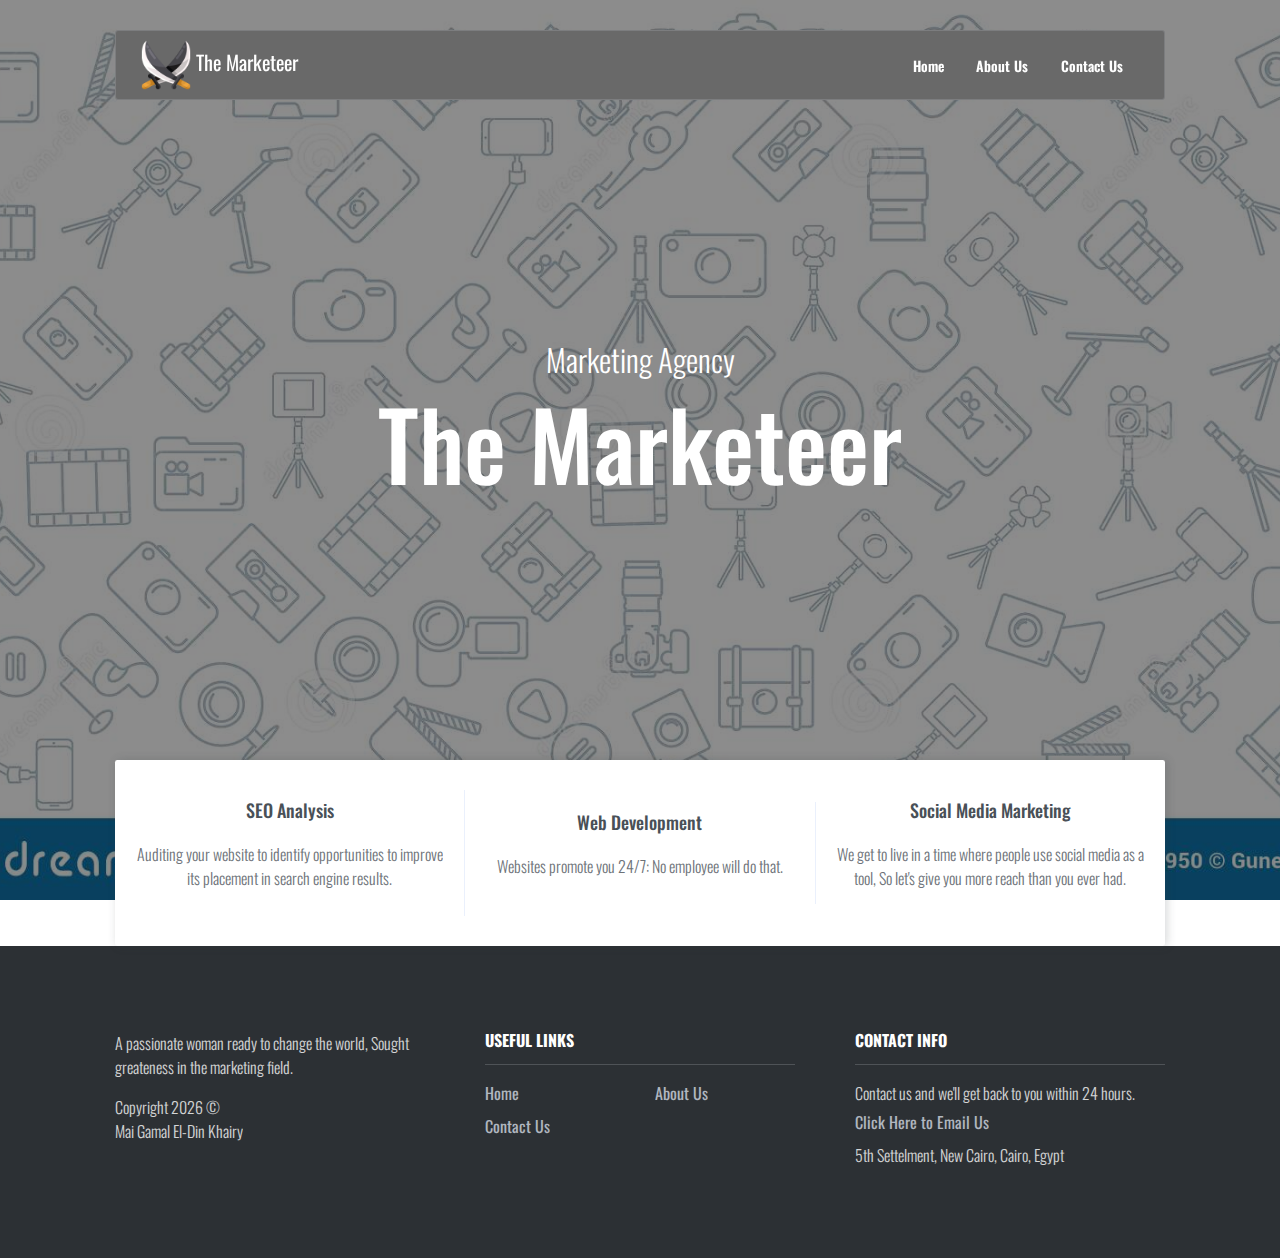
==== commit 341726e5: "Added Bootstrap affix & JQuery to make the navbar responsive" ====
--- a/index.html
+++ b/index.html
@@ -22,19 +22,12 @@
             <div class="collapse navbar-collapse" id="navbarSupportedContent">
                 <ul class="navbar-nav ml-auto">
                     <li class="nav-item">
-                        <a class="nav-link" href="#home">Home</a>
+                        <a class="nav-link" href="./index.html">Home</a>
                     </li>
                     <li class="nav-item">
-                        <a class="nav-link" href="#about">About</a>
-                    </li>
+                        <a class="nav-link" href="./about-us.html">About Us</a>
                     <li class="nav-item">
-                        <a class="nav-link" href="#portfolio">Portfolio</a>
-                    </li>
-                    <li class="nav-item">
-                        <a class="nav-link" href="#testimonial">Testimonial</a>
-                    </li>
-                    <li class="nav-item">
-                        <a class="nav-link" href="#contact">Contact</a>
+                        <a class="nav-link" href="./contact-us.html">Contact Us</a>
                     </li>
                 </ul>
             </div>
@@ -44,10 +37,7 @@
     <header class="header">
         <div class="overlay">
             <h6 class="subtitle">Marketing Agency</h6>
-            <h1 class="title">The Marketeer</h1>
-            <div class="buttons text-center">
-                <a href="#contact" class="btn btn-outline-light rounded w-lg btn-lg my-1">Contact Us</a>
-            </div>              
+            <h1 class="title">The Marketeer</h1>            
         </div>      
     </header>
 
@@ -67,129 +57,6 @@
         </div>
     </div>
 
-
-
-    <section id="about">
-        <div class="container">
-            <div class="row align-items-center">
-                <div class="col-md-7 col-lg-8">
-                    <h6 class="section-subtitle mb-0">We Create</h6>
-                    <h6 class="section-title mb-3">Awesome Work</h6>
-                    <p>A passionate woman ready to change the world, Sought greateness in the marketing field.
-                        Started this startup in 2023, With only one goal to lead our clients to maximum exposure on the social media and internet.
-                        We are driven by enthusiasm and you will get what makes you happy and drive you to greatness, Every Client is family.</p>
-                </div>
-            </div>
-        </div>
-    </section>
-
-    <section id="clients">
-        <div class="container text-center">
-            <h6 class="section-subtitle">We're Grateful for your trust</h6>
-            <h6 class="section-title mb-5">Our Clients</h6>
-            <div class="row">
-                <div class="col-sm-4">
-                    <div class="img-wrapper">
-                        <img src="./assets/imgs/microsoft.png">
-                    </div>
-                    <div class="img-wrapper">
-                        <img src="./assets/imgs/amazon.png">
-                    </div>                  
-                </div>
-                <div class="col-sm-4">
-                    <div class="img-wrapper">
-                        <img src="./assets/imgs/vodafone.png">
-                    </div>
-                    <div class="img-wrapper">
-                        <img src="./assets/imgs/AAST.png">
-                    </div>                  
-                </div>
-                <div class="col-sm-4">
-                    <div class="img-wrapper">
-                        <img src="./assets/imgs/haitian.svg">
-                    </div>
-                    <div class="img-wrapper">
-                        <img src="./assets/imgs/google.png">
-                    </div>                  
-                </div>
-            </div>
-        </div>
-    </section>
-
-    <section id="testimonial">
-        <div class="container">
-            <h6 class="section-subtitle text-center">Testimonial</h6>
-            <h6 class="section-title text-center mb-6">What Our Clients Says</h6>
-            <div class="row">
-                <div class="col-md-6">
-                    <div class="testimonial-wrapper">
-                        <div class="body">
-                            <p class="subtitle">I am absolutly amazed by her work, She knew exactly what I want with minimal effort to dicuss my needs for the website, I'd recommend this place for anyone who would like to get a jumpstart by developing a website.</p>
-                            <h6 class="title">John Doe</h6>
-                        </div>
-                    </div>
-                </div>
-                <div class="col-md-6">
-                    <div class="testimonial-wrapper">
-                        <div class="body">
-                            <p class="subtitle">The Marketeer is an amazing place to analyze your SEO, They brought back my website to the top results on the search engines, I am really grateful, Guys if you're looking for a place with good SEO analysis experience, this is the place to go to.
-                            </p>
-                            <h6 class="title">Jane Doe</h6>
-                        </div>
-                    </div>
-                </div>
-            </div>
-        </div>
-    </section>
-
-    <div class="modal fade" id="exampleModalCenter" tabindex="-1" role="dialog" aria-labelledby="exampleModalCenterTitle" aria-hidden="true">
-        <div class="modal-dialog modal-lg modal-dialog-centered" role="document">
-            <div class="modal-content">
-                <iframe width="100%" height="475" src="https://www.youtube.com/embed/TP4THzsAa3M" frameborder="0" allowfullscreen></iframe>
-            </div>
-        </div>
-    </div>
-
-    <section id="contact">
-        <div class="container">
-            <div class="contact-card">
-                <div class="infos">
-                    <h6 class="section-subtitle">Get Here</h6>
-                    <h6 class="section-title mb-4">Contact Us</h6>
-
-                    <div class="item">
-                        <div class="">
-                            <h5>Location</h5>
-                            <p> 5th Settelment, New Cairo, Cairo, Egypt</p>
-                        </div>                          
-                    </div>
-                    <div class="item">
-                        <div class="mb-0">
-                            <h5>Email Address</h5>
-                            <p>maigamalkhairy@gmail.com</p>
-                        </div>
-                    </div>
-                </div>
-                <div class="form">
-                    <h6 class="section-subtitle">Available 24/7</h6>
-                    <h6 class="section-title mb-4">Get In Touch</h6>
-                    <form>
-                        <div class="form-group">
-                            <input type="email" class="form-control form-control-lg" id="exampleInputEmail1" aria-describedby="emailHelp" placeholder="Enter email" required>
-                        </div>
-                        <div class="form-group">
-                            <input type="password" class="form-control form-control-lg" id="exampleInputPassword1" placeholder="Password" required>
-                        </div>
-                        <div class="form-group">
-                            <textarea name="contact-message" id="" cols="30" rows="7" class="form-control form-control-lg" placeholder="Message"></textarea>
-                        </div>
-                        <button type="submit" class="btn btn-primary btn-block btn-lg mt-3">Send Message</button>
-                    </form>
-                </div>
-            </div>
-        </div>
-    </section>
-
     <section class="has-bg-img py-0">
         <div class="container">
             <div class="footer">
@@ -208,13 +75,11 @@
                         <li class="list-body">
                             <div class="row">
                                 <div class="col">
-                                    <a href="#about">About</a>
-                                    <a href="#portfolio">Portfolio</a>
-                                    <a href="#testmonail">Testimonial</a>
+                                    <a href="./index.html">Home</a>
+                                    <a href="./index.html">Contact Us</a>
                                 </div>
                                 <div class="col">
-                                    <a href="#">Faq</a>
-                                    <a href="#">Privacy Policy</a>                  
+                                    <a href="./about-us.html">About Us</a>                
                                 </div>
                             </div>
                         </li>
@@ -235,5 +100,11 @@
         </div>
     </section>
 
+    <!-- core  -->
+    <script src="assets/vendors/jquery/jquery-3.4.1.js"></script>
+    <script src="assets/vendors/bootstrap/bootstrap.bundle.js"></script>
+
+    <!-- bootstrap affix -->
+    <script src="assets/vendors/bootstrap/bootstrap.affix.js"></script
 </body>
 </html>
